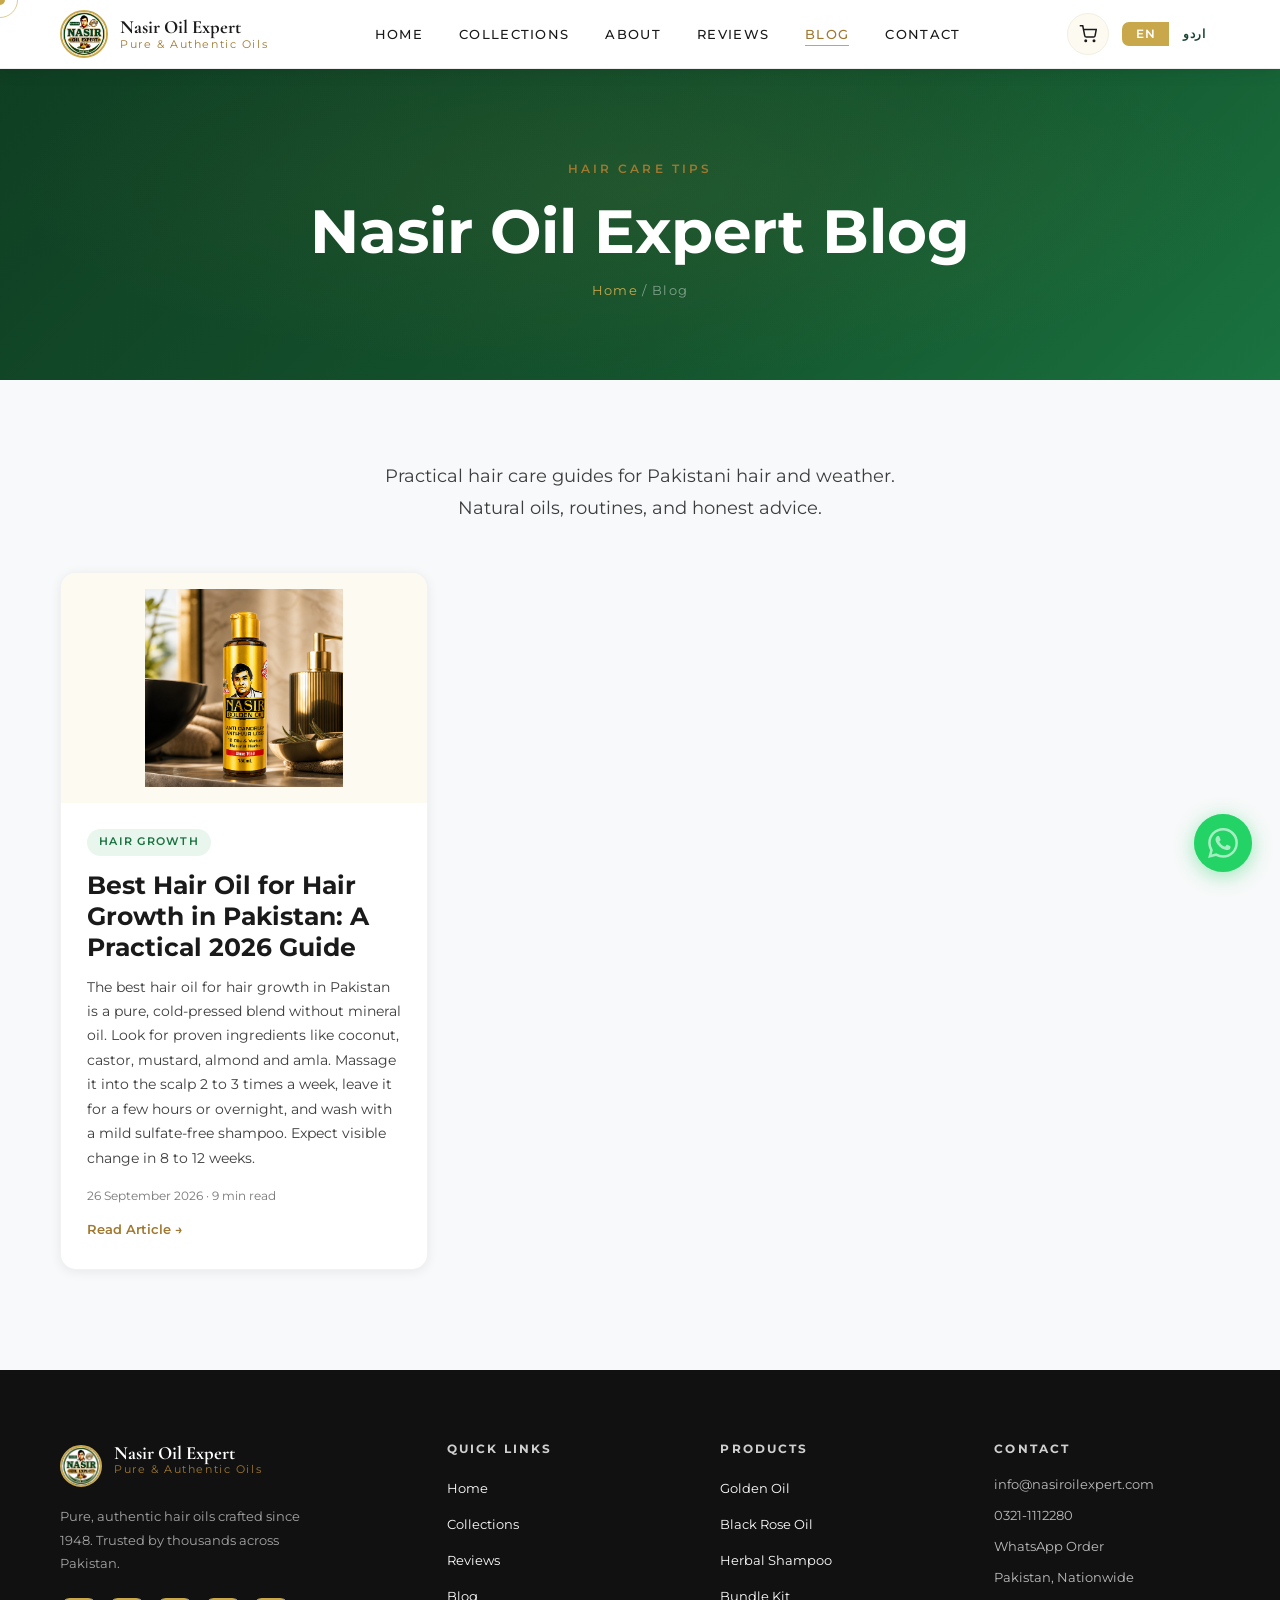
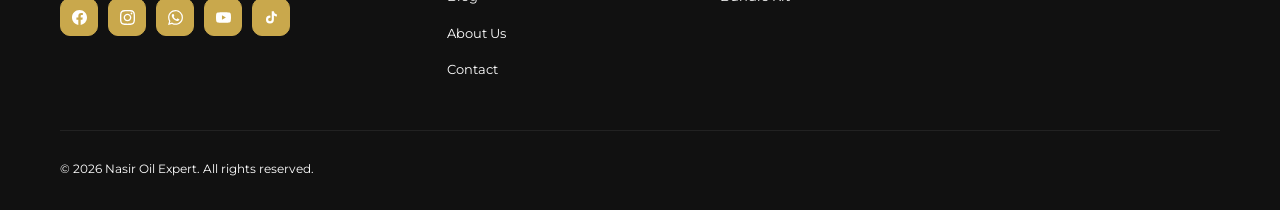
==== blog/index.html @ 0e404530 "Add blog section with first post: best hair oil for hair growth in Pakistan Blog listing at /blog/, " ====
<!DOCTYPE html>
<html lang="en">
<head>
<!-- Google tag (gtag.js) -->
<script async src="https://www.googletagmanager.com/gtag/js?id=G-N2RWM9N4GE"></script>
<script>
  window.dataLayer = window.dataLayer || [];
  function gtag(){dataLayer.push(arguments);}
  gtag('js', new Date());
  gtag('config', 'G-N2RWM9N4GE');
</script>
<!-- Meta Pixel Code -->
<script>
!function(f,b,e,v,n,t,s)
{if(f.fbq)return;n=f.fbq=function(){n.callMethod?
n.callMethod.apply(n,arguments):n.queue.push(arguments)};
if(!f._fbq)f._fbq=n;n.push=n;n.loaded=!0;n.version='2.0';
n.queue=[];t=b.createElement(e);t.async=!0;
t.src=v;s=b.getElementsByTagName(e)[0];
s.parentNode.insertBefore(t,s)}(window, document,'script',
'https://connect.facebook.net/en_US/fbevents.js');
fbq('init', '1622312982781463');
fbq('track', 'PageView');
</script>
<noscript><img height="1" width="1" style="display:none"
src="https://www.facebook.com/tr?id=1622312982781463&ev=PageView&noscript=1"
/></noscript>
<!-- End Meta Pixel Code -->
<!-- Google tag (gtag.js) -->
<script async src="https://www.googletagmanager.com/gtag/js?id=G-N2RWM9N4GE"></script>
<script>
  window.dataLayer = window.dataLayer || [];
  function gtag(){dataLayer.push(arguments);}
  gtag('js', new Date());
  gtag('config', 'G-N2RWM9N4GE');
</script>
  <meta charset="UTF-8" />
  <meta name="viewport" content="width=device-width, initial-scale=1.0" />
  <title>Hair Care Blog | Nasir Oil Expert</title>
  <meta name="description" content="Hair care tips, natural oil guides and hair growth advice for Pakistani men and women from Nasir Oil Expert. Honest, practical and easy to follow." />
  <link rel="canonical" href="https://nasiroilexpert.com/blog/" />
  <meta property="og:type" content="website" />
  <meta property="og:url" content="https://nasiroilexpert.com/blog/" />
  <meta property="og:title" content="Hair Care Blog | Nasir Oil Expert" />
  <meta property="og:description" content="Hair care tips, natural oil guides and hair growth advice for Pakistani men and women from Nasir Oil Expert. Honest, practical and easy to follow." />
  <meta property="og:image" content="https://nasiroilexpert.com/images/golden/golden-oil-hero.png" />
  <meta property="og:site_name" content="Nasir Oil Expert" />
  <meta name="twitter:card" content="summary_large_image" />
  <meta name="twitter:title" content="Hair Care Blog | Nasir Oil Expert" />
  <meta name="twitter:description" content="Hair care tips, natural oil guides and hair growth advice for Pakistani men and women from Nasir Oil Expert. Honest, practical and easy to follow." />
  <meta name="twitter:image" content="https://nasiroilexpert.com/images/golden/golden-oil-hero.png" />
  <script type="application/ld+json">
  {"@context": "https://schema.org", "@type": "Blog", "name": "Nasir Oil Expert Blog", "url": "https://nasiroilexpert.com/blog/", "description": "Hair care tips, natural oil guides and hair growth advice for Pakistani men and women from Nasir Oil Expert. Honest, practical and easy to follow.", "blogPost": [{"@type": "BlogPosting", "headline": "Best Hair Oil for Hair Growth in Pakistan: A Practical 2026 Guide", "url": "https://nasiroilexpert.com/blog/best-hair-oil-for-hair-growth-in-pakistan", "datePublished": "2026-09-26"}]}
  </script>
  <link rel="preconnect" href="https://fonts.googleapis.com" />
  <link rel="preconnect" href="https://fonts.gstatic.com" crossorigin />
  <link href="https://fonts.googleapis.com/css2?family=Cormorant+Garamond:ital,wght@0,400;0,600;0,700;1,400&family=Montserrat:wght@300;400;500;600;700&family=Noto+Nastaliq+Urdu:wght@400;700&display=swap" rel="stylesheet" />
  <link rel="stylesheet" href="/styles3.css?v=4" />
  <link rel="stylesheet" href="/blog.css?v=1" />
</head>
<body>

<!-- CURSOR -->
<div class="cursor"></div>
<div class="cursor-follower"></div>

<!-- NAVBAR -->
<nav class="navbar scrolled" id="navbar">
  <a href="/" class="nav-logo">
    <img src="/images/logo.png" alt="Nasir Oil Expert" class="nav-logo-img">
    <div class="nav-logo-text">Nasir Oil Expert<span data-i18n="ft.tagline">Pure &amp; Authentic Oils</span></div>
  </a>
  <ul class="nav-links">
    <li><a href="/" data-i18n="nav.home">Home</a></li>
    <li class="nav-has-dropdown"><a href="/products" data-i18n="nav.collections">Collections &#9660;</a><ul class="nav-dropdown"><li><a href="/bundle-kit" data-i18n="nav.bundleKit">Bundle Kit</a></li><li><a href="/golden-oil" data-i18n="nav.goldenOil">Golden Oil</a></li><li><a href="/black-rose-oil" data-i18n="nav.blackRoseOil">Black Rose Oil</a></li><li><a href="/herbal-shampoo" data-i18n="nav.herbalShampoo">Herbal Shampoo</a></li></ul></li>
    <li><a href="/about" data-i18n="nav.about">About</a></li>
    <li><a href="/reviews" data-i18n="nav.reviews">Reviews</a></li>
    <li><a href="/blog/" class="active" data-i18n="nav.blog">Blog</a></li>
    <li><a href="/contact" data-i18n="nav.contact">Contact</a></li>
  </ul>
  <div class="nav-right">
    <a href="/cart" class="cart-icon-btn" title="Cart">
      <svg width="18" height="18" fill="none" stroke="currentColor" stroke-width="2" viewBox="0 0 24 24"><circle cx="9" cy="21" r="1"/><circle cx="20" cy="21" r="1"/><path d="M1 1h4l2.68 13.39a2 2 0 0 0 2 1.61h9.72a2 2 0 0 0 2-1.61L23 6H6"/></svg>
      <span class="cart-count">0</span>
    </a>
    <button class="lang-toggle" onclick="noeToggleLang()" data-active="en" title="Switch Language"><span>EN</span><span>&#1575;&#1585;&#1583;&#1608;</span></button>
  </div>
  <div class="nav-hamburger"><span></span><span></span><span></span></div>
</nav>

<!-- MOBILE NAV -->
<div class="mobile-nav">
  <button class="mobile-nav-close">&#10005;</button>
  <a href="/" data-i18n="nav.home">Home</a>
  <a href="/products" data-i18n="nav.collections">Collections</a>
  <a href="/bundle-kit" class="mn-sub-link" data-i18n="nav.bundleKit">&#9656; Bundle Kit</a>
  <a href="/golden-oil" class="mn-sub-link" data-i18n="nav.goldenOil">&#9656; Golden Oil</a>
  <a href="/black-rose-oil" class="mn-sub-link" data-i18n="nav.blackRoseOil">&#9656; Black Rose Oil</a>
  <a href="/herbal-shampoo" class="mn-sub-link" data-i18n="nav.herbalShampoo">&#9656; Herbal Shampoo</a>
  <a href="/about" data-i18n="nav.about">About</a>
  <a href="/contact" data-i18n="nav.contact">Contact</a>
  <a href="/reviews" data-i18n="nav.reviews">Reviews</a>
  <a href="/blog/" data-i18n="nav.blog">Blog</a>
  <button class="lang-toggle" onclick="noeToggleLang()" data-active="en" style="margin:16px auto 0;display:flex;"><span>EN</span><span>&#1575;&#1585;&#1583;&#1608;</span></button>
</div>

<!-- PAGE HERO -->
<section class="page-hero" style="padding-top:80px;">
  <div class="hero-particles"></div>
  <div class="page-hero-content">
    <div class="section-label" style="justify-content:center;margin-bottom:16px;">Hair Care Tips</div>
    <h1>Nasir Oil Expert Blog</h1>
    <div class="breadcrumb"><a href="/">Home</a> / <span>Blog</span></div>
  </div>
</section>

<!-- BLOG LIST -->
<section class="blog-list-section">
  <p class="section-subtitle blog-list-intro">Practical hair care guides for Pakistani hair and weather. Natural oils, routines, and honest advice.</p>
  <div class="blog-grid">
    <a class="blog-card" href="/blog/best-hair-oil-for-hair-growth-in-pakistan">
      <div class="blog-card-img"><img src="/images/golden/golden-oil-hero.png" alt="Best Hair Oil for Hair Growth in Pakistan: A Practical 2026 Guide" loading="lazy" /></div>
      <div class="blog-card-body">
        <span class="blog-card-tag">Hair Growth</span>
        <h2>Best Hair Oil for Hair Growth in Pakistan: A Practical 2026 Guide</h2>
        <p>The best hair oil for hair growth in Pakistan is a pure, cold-pressed blend without mineral oil. Look for proven ingredients like coconut, castor, mustard, almond and amla. Massage it into the scalp 2 to 3 times a week, leave it for a few hours or overnight, and wash with a mild sulfate-free shampoo. Expect visible change in 8 to 12 weeks.</p>
        <div class="blog-card-meta"><time datetime="2026-09-26">26 September 2026</time> &middot; 9 min read</div>
        <span class="blog-card-link">Read Article &#8594;</span>
      </div>
    </a>
  </div>
</section>

<!-- FOOTER -->
<footer>
  <div class="footer-inner">
    <div class="footer-top">
      <div class="footer-brand">
        <div class="nav-logo" style="margin-bottom:14px;">
          <img src="/images/logo.png" alt="Nasir Oil Expert" style="border-radius:50%;width:42px;height:42px;object-fit:cover;border:2px solid var(--gold);">
          <span class="nav-logo-text">Nasir Oil Expert<span data-i18n="ft.tagline">Pure &amp; Authentic Oils</span></span>
        </div>
        <p data-i18n="ft.brand.desc">Your destination for natural, effective products that nurture stronger, healthier hair.</p>
        <div class="footer-socials">
          <a href="https://www.facebook.com/nasiroilexpert" target="_blank" class="social-btn fb" title="Facebook">
            <svg width="15" height="15" fill="currentColor" viewBox="0 0 24 24"><path d="M24 12.073c0-6.627-5.373-12-12-12s-12 5.373-12 12c0 5.99 4.388 10.954 10.125 11.854v-8.385H7.078v-3.47h3.047V9.43c0-3.007 1.792-4.669 4.533-4.669 1.312 0 2.686.235 2.686.235v2.953H15.83c-1.491 0-1.956.925-1.956 1.874v2.25h3.328l-.532 3.47h-2.796v8.385C19.612 23.027 24 18.062 24 12.073z"/></svg>
          </a>
          <a href="https://www.instagram.com/nasiroilexpert" target="_blank" class="social-btn ig" title="Instagram">
            <svg width="15" height="15" fill="currentColor" viewBox="0 0 24 24"><path d="M12 2.163c3.204 0 3.584.012 4.85.07 3.252.148 4.771 1.691 4.919 4.919.058 1.265.069 1.645.069 4.849 0 3.205-.012 3.584-.069 4.849-.149 3.225-1.664 4.771-4.919 4.919-1.266.058-1.644.07-4.85.07-3.204 0-3.584-.012-4.849-.07-3.26-.149-4.771-1.699-4.919-4.92-.058-1.265-.07-1.644-.07-4.849 0-3.204.013-3.583.07-4.849.149-3.227 1.664-4.771 4.919-4.919 1.266-.057 1.645-.069 4.849-.069zm0-2.163c-3.259 0-3.667.014-4.947.072-4.358.2-6.78 2.618-6.98 6.98-.059 1.281-.073 1.689-.073 4.948 0 3.259.014 3.668.072 4.948.2 4.358 2.618 6.78 6.98 6.98 1.281.058 1.689.072 4.948.072 3.259 0 3.668-.014 4.948-.072 4.354-.2 6.782-2.618 6.979-6.98.059-1.28.073-1.689.073-4.948 0-3.259-.014-3.667-.072-4.947-.196-4.354-2.617-6.78-6.979-6.98-1.281-.059-1.69-.073-4.949-.073zm0 5.838c-3.403 0-6.162 2.759-6.162 6.162s2.759 6.163 6.162 6.163 6.162-2.759 6.162-6.163c0-3.403-2.759-6.162-6.162-6.162zm0 10.162c-2.209 0-4-1.79-4-4 0-2.209 1.791-4 4-4s4 1.791 4 4c0 2.21-1.791 4-4 4zm6.406-11.845c-.796 0-1.441.645-1.441 1.44s.645 1.44 1.441 1.44c.795 0 1.439-.645 1.439-1.44s-.644-1.44-1.439-1.44z"/></svg>
          </a>
          <a href="https://wa.me/923211112280" target="_blank" class="social-btn wa" title="WhatsApp">
            <svg width="15" height="15" fill="currentColor" viewBox="0 0 24 24"><path d="M17.472 14.382c-.297-.149-1.758-.867-2.03-.967-.273-.099-.471-.148-.67.15-.197.297-.767.966-.94 1.164-.173.199-.347.223-.644.075-.297-.15-1.255-.463-2.39-1.475-.883-.788-1.48-1.761-1.653-2.059-.173-.297-.018-.458.13-.606.134-.133.298-.347.446-.52.149-.174.198-.298.298-.497.099-.198.05-.371-.025-.52-.075-.149-.669-1.612-.916-2.207-.242-.579-.487-.5-.669-.51-.173-.008-.371-.01-.57-.01-.198 0-.52.074-.792.372-.272.297-1.04 1.016-1.04 2.479 0 1.462 1.065 2.875 1.213 3.074.149.198 2.096 3.2 5.077 4.487.709.306 1.262.489 1.694.625.712.227 1.36.195 1.871.118.571-.085 1.758-.719 2.006-1.413.248-.694.248-1.289.173-1.413-.074-.124-.272-.198-.57-.347m-5.421 7.403h-.004a9.87 9.87 0 01-5.031-1.378l-.361-.214-3.741.982.998-3.648-.235-.374a9.86 9.86 0 01-1.51-5.26c.001-5.45 4.436-9.884 9.888-9.884 2.64 0 5.122 1.03 6.988 2.898a9.825 9.825 0 012.893 6.994c-.003 5.45-4.437 9.884-9.885 9.884m8.413-18.297A11.815 11.815 0 0012.05 0C5.495 0 .16 5.335.157 11.892c0 2.096.547 4.142 1.588 5.945L.057 24l6.305-1.654a11.882 11.882 0 005.683 1.448h.005c6.554 0 11.89-5.335 11.893-11.893a11.821 11.821 0 00-3.48-8.413z"/></svg>
          </a>
          <a href="https://www.youtube.com/@nasiroilexpert" target="_blank" class="social-btn yt" title="YouTube">
            <svg width="15" height="15" fill="currentColor" viewBox="0 0 24 24"><path d="M23.498 6.186a3.016 3.016 0 00-2.122-2.136C19.505 3.545 12 3.545 12 3.545s-7.505 0-9.377.505A3.017 3.017 0 00.502 6.186C0 8.07 0 12 0 12s0 3.93.502 5.814a3.016 3.016 0 002.122 2.136c1.871.505 9.376.505 9.376.505s7.505 0 9.377-.505a3.015 3.015 0 002.122-2.136C24 15.93 24 12 24 12s0-3.93-.502-5.814zM9.545 15.568V8.432L15.818 12l-6.273 3.568z"/></svg>
          </a>
          <a href="https://www.tiktok.com/@nasiroilexpert" target="_blank" class="social-btn tt" title="TikTok">
            <svg width="15" height="15" fill="currentColor" viewBox="0 0 24 24"><path d="M19.59 6.69a4.83 4.83 0 01-3.77-4.25V2h-3.45v13.67a2.89 2.89 0 01-2.88 2.5 2.89 2.89 0 01-2.89-2.89 2.89 2.89 0 012.89-2.89c.28 0 .54.04.79.1V9.01a6.33 6.33 0 00-.79-.05 6.34 6.34 0 00-6.34 6.34 6.34 6.34 0 006.34 6.34 6.34 6.34 0 006.33-6.34V8.69a8.18 8.18 0 004.78 1.52V6.77a4.85 4.85 0 01-1.02-.08z"/></svg>
          </a>
        </div>      </div>
      <div class="footer-col"><h4 data-i18n="ft.quickLinks">Quick Links</h4><ul>
          <li><a href="/" data-i18n="ft.home">Home</a></li>
          <li><a href="/products" data-i18n="ft.collections">Collections</a></li>
          <li><a href="/reviews" data-i18n="ft.reviews">Reviews</a></li>
          <li><a href="/blog/" data-i18n="ft.blog">Blog</a></li>
          <li><a href="/about" data-i18n="ft.about">About Us</a></li>
          <li><a href="/contact" data-i18n="ft.contactLink">Contact</a></li>
        </ul></div>
      <div class="footer-col"><h4 data-i18n="ft.products">Products</h4><ul><li><a href="/golden-oil" data-i18n="ft.prod.golden">Golden Oil</a></li><li><a href="/black-rose-oil" data-i18n="ft.prod.rose">Black Rose Oil</a></li><li><a href="/herbal-shampoo" data-i18n="ft.prod.shampoo">Herbal Shampoo</a></li><li><a href="/bundle-kit" data-i18n="ft.prod.bundle">Bundle Kit</a></li></ul></div>
      <div class="footer-col">
        <h4 data-i18n="ft.contact">Contact</h4>
        <a href="mailto:info@nasiroilexpert.com" class="contact-item">info@nasiroilexpert.com</a>
        <a href="tel:+923211112280" class="contact-item">0321-1112280</a>
        <a href="https://wa.me/923211112280" class="contact-item" target="_blank"><span data-i18n="ft.waOrder">WhatsApp Order</span></a>
        <div class="contact-item">Pakistan, Nationwide</div>
      </div>
    </div>
    <div class="footer-bottom">
      <p data-i18n="ft.rights">&copy; 2026 Nasir Oil Expert. All rights reserved.</p>
    </div>
  </div>
</footer>

<a href="https://wa.me/923211112280" class="wa-float" target="_blank" title="Order on WhatsApp">
  <span class="wa-float-pulse"></span>
  <svg viewBox="0 0 24 24" xmlns="http://www.w3.org/2000/svg"><path d="M17.472 14.382c-.297-.149-1.758-.867-2.03-.967-.273-.099-.471-.148-.67.15-.197.297-.767.966-.94 1.164-.173.199-.347.223-.644.075-.297-.15-1.255-.463-2.39-1.475-.883-.788-1.48-1.761-1.653-2.059-.173-.297-.018-.458.13-.606.134-.133.298-.347.446-.52.149-.174.198-.298.298-.497.099-.198.05-.371-.025-.52-.075-.149-.669-1.612-.916-2.207-.242-.579-.487-.5-.669-.51-.173-.008-.371-.01-.57-.01-.198 0-.52.074-.792.372-.272.297-1.04 1.016-1.04 2.479 0 1.462 1.065 2.875 1.213 3.074.149.198 2.096 3.2 5.077 4.487.709.306 1.262.489 1.694.625.712.227 1.36.195 1.871.118.571-.085 1.758-.719 2.006-1.413.248-.694.248-1.289.173-1.413-.074-.124-.272-.198-.57-.347m-5.421 7.403h-.004a9.87 9.87 0 01-5.031-1.378l-.361-.214-3.741.982.998-3.648-.235-.374a9.86 9.86 0 01-1.51-5.26c.001-5.45 4.436-9.884 9.888-9.884 2.64 0 5.122 1.03 6.988 2.898a9.825 9.825 0 012.893 6.994c-.003 5.45-4.437 9.884-9.885 9.884m8.413-18.297A11.815 11.815 0 0012.05 0C5.495 0 .16 5.335.157 11.892c0 2.096.547 4.142 1.588 5.945L.057 24l6.305-1.654a11.882 11.882 0 005.683 1.448h.005c6.554 0 11.89-5.335 11.893-11.893a11.821 11.821 0 00-3.48-8.413z"/></svg>
</a>
<script src="/script.js?v=2"></script>
<script src="/lang.js?v=20260922"></script>
<script src="/order-modal.js?v=20260924"></script>
<script src="/script.js?v=2"></script>
<script src="/lang.js?v=20260926"></script>
<script src="/order-modal.js?v=20260924"></script>
</body>
</html>
---- styles3.css ----
﻿/* ===== ROOT VARIABLES ===== */
:root {
  --green-deep: #14532D;
  --green-mid: #1A7340;
  --green-light: #22A855;
  --gold: #C9A84C;
  --gold-light: #E2C07A;
  --gold-dark: #A07830;
  --cream: #FDFAF2;
  --cream-dark: #F4EFE0;
  --bg-light: #F8F9FA;
  --text-dark: #1A1A1A;
  --text-mid: #1A1A1A;
  --text-light: #3D3D3D;
  --white: #FFFFFF;
  --shadow-sm: 0 2px 12px rgba(0,0,0,0.07);
  --shadow-md: 0 8px 32px rgba(0,0,0,0.10);
  --shadow-lg: 0 20px 60px rgba(0,0,0,0.15);
  --radius: 16px;
  --radius-sm: 8px;
  --transition: 0.4s cubic-bezier(0.25, 0.8, 0.25, 1);
}

/* ===== RESET & BASE ===== */
*, *::before, *::after { box-sizing: border-box; margin: 0; padding: 0; }
html { scroll-behavior: smooth; font-size: 17px; }
body {
  font-family: 'Montserrat', sans-serif;
  background: var(--white);
  color: var(--text-dark);
  overflow-x: hidden;
  line-height: 1.6;
}
img { max-width: 100%; display: block; }
a { text-decoration: none; color: inherit; }
ul { list-style: none; }
button { cursor: pointer; border: none; background: none; font-family: inherit; }

/* ===== TYPOGRAPHY ===== */
h1, h2, h3, h4 { font-family: 'Montserrat', sans-serif; font-weight: 700; line-height: 1.2; }
.section-label {
  font-family: 'Montserrat', sans-serif;
  font-size: 0.72rem;
  font-weight: 600;
  letter-spacing: 0.25em;
  text-transform: uppercase;
  color: var(--gold-dark);
  display: flex;
  align-items: center;
  gap: 12px;
  margin-bottom: 12px;
}
.section-label::before, .section-label::after {
  display: none;
}
.section-title {
  font-size: clamp(2rem, 4vw, 3.2rem);
  color: var(--text-dark);
  margin-bottom: 16px;
}
.section-subtitle {
  font-family: 'Montserrat', sans-serif;
  font-size: 1.05rem;
  color: var(--text-light);
  max-width: 560px;
  margin: 0 auto;
  line-height: 1.8;
}

/* ===== LANGUAGE TOGGLE ===== */
.lang-toggle {
  display: inline-flex;
  align-items: center;
  background: rgba(255,255,255,0.95);
  border: 1.5px solid rgba(255,255,255,0.4);
  border-radius: 8px;
  overflow: hidden;
  font-family: 'Montserrat', sans-serif;
  font-size: 0.7rem;
  font-weight: 600;
  letter-spacing: 0.04em;
  cursor: pointer;
  transition: border-color 0.25s;
  flex-shrink: 0;
}
.lang-toggle:hover { border-color: var(--gold); }
.lang-toggle span {
  padding: 6px 14px;
  color: #1B4332;
  transition: background 0.2s, color 0.2s;
  line-height: 1;
}
.lang-toggle[data-active="en"] span:first-child,
.lang-toggle[data-active="ur"] span:last-child {
  background: var(--gold);
  color: #fff;
}
.lang-toggle[data-active="en"] span:last-child,
.lang-toggle[data-active="ur"] span:first-child {
  color: #1B4332;
  background: transparent;
}

/* ===== RTL (Urdu) ===== */
.lang-ur { direction: rtl; }
/* Keep navbar layout LTR so logo stays left, links center, cart right */
.lang-ur .navbar { direction: ltr; }
.lang-ur .nav-links a { font-family: 'Noto Nastaliq Urdu', sans-serif; font-size: 0.82rem; }
.lang-ur .mobile-nav { direction: rtl; }
.lang-ur .footer-inner, .lang-ur .footer-top { direction: rtl; text-align: right; }
.lang-ur .section-label, .lang-ur .section-title, .lang-ur .section-subtitle { text-align: center; }
.lang-ur body, .lang-ur p, .lang-ur li, .lang-ur span, .lang-ur h1, .lang-ur h2, .lang-ur h3, .lang-ur h4 {
  font-family: 'Noto Nastaliq Urdu', 'Montserrat', sans-serif;
  line-height: 2;
}
.lang-ur .product-info, .lang-ur .product-name, .lang-ur .product-desc { text-align: right; }

/* ===== CURSOR ===== */
.cursor {
  width: 10px; height: 10px;
  background: var(--gold);
  border-radius: 50%;
  position: fixed;
  pointer-events: none;
  z-index: 9998;
  transform: translate(-50%, -50%);
  transition: transform 0.1s ease;
}
.cursor-follower {
  width: 36px; height: 36px;
  border: 1.5px solid var(--gold);
  border-radius: 50%;
  position: fixed;
  pointer-events: none;
  z-index: 9997;
  transform: translate(-50%, -50%);
  transition: transform 0.35s ease, width 0.3s ease, height 0.3s ease;
  opacity: 0.6;
}
.cursor.hovered { transform: translate(-50%, -50%) scale(1.8); background: var(--green-deep); }
.cursor-follower.hovered { width: 54px; height: 54px; opacity: 0.3; }
@media (pointer: coarse) { .cursor, .cursor-follower { display: none; } }

/* ===== NAVBAR ===== */
.navbar {
  position: fixed;
  top: 0; left: 0; right: 0;
  z-index: 1000;
  padding: 14px 60px;
  display: flex;
  align-items: center;
  justify-content: space-between;
  background: #ffffff;
  box-shadow: 0 2px 16px rgba(0,0,0,0.10);
  border-bottom: 1px solid rgba(0,0,0,0.07);
}
.navbar.scrolled {
  background: #ffffff;
  padding: 10px 60px;
  box-shadow: 0 2px 16px rgba(0,0,0,0.10);
  border-bottom: 1px solid rgba(0,0,0,0.07);
}
.nav-logo {
  display: flex;
  align-items: center;
  gap: 12px;
}
.nav-logo-img {
  width: 48px; height: 48px;
  border-radius: 50%;
  object-fit: cover;
  border: 2px solid var(--gold);
}
.nav-logo-placeholder {
  width: 48px; height: 48px;
  border-radius: 50%;
  background: linear-gradient(135deg, var(--green-deep), var(--green-light));
  border: 2px solid var(--gold);
  display: flex;
  align-items: center;
  justify-content: center;
  font-size: 1rem;
  font-weight: 700;
  color: var(--gold);
}
.nav-logo-text {
  font-family: 'Cormorant Garamond', serif;
  font-weight: 700;
  font-size: 1.1rem;
  color: var(--text-dark);
  line-height: 1.2;
  white-space: nowrap;
}
.nav-logo-text span { display: block; font-size: 0.62rem; font-weight: 400; letter-spacing: 0.15em; color: var(--gold-dark); font-family: 'Montserrat', sans-serif; }
.navbar.scrolled .nav-logo-text { color: var(--text-dark); }
.navbar.scrolled .nav-logo-text span { color: var(--gold-dark); }
.nav-links {
  display: flex;
  gap: 36px;
  align-items: center;
}
.nav-links a {
  font-family: 'Montserrat', sans-serif;
  font-size: 0.77rem;
  font-weight: 500;
  letter-spacing: 0.1em;
  text-transform: uppercase;
  color: var(--text-mid);
  position: relative;
  transition: color 0.3s ease;
}
.navbar.scrolled .nav-links a { color: var(--text-mid); }
.nav-links a::after {
  content: '';
  position: absolute;
  bottom: -4px; left: 0;
  width: 0; height: 1.5px;
  background: var(--gold);
  transition: width 0.3s ease;
}
.nav-links a:hover::after, .nav-links a.active::after { width: 100%; }
.nav-links a:hover, .nav-links a.active { color: var(--gold-dark); }
.navbar.scrolled .nav-links a:hover, .navbar.scrolled .nav-links a.active { color: var(--gold-dark); }

/* Collections Dropdown */
.nav-has-dropdown { position: relative; }
.nav-has-dropdown::after {
  content: ''; position: absolute;
  left: 0; right: 0; top: 100%;
  height: 14px;
}
.nav-dropdown {
  position: absolute; top: calc(100% + 14px); left: 50%;
  transform: translateX(-50%) translateY(-8px);
  min-width: 210px; background: var(--white);
  border-radius: 14px; box-shadow: 0 16px 48px rgba(0,0,0,0.13), 0 2px 8px rgba(0,0,0,0.06);
  padding: 6px 0; z-index: 1001;
  border: 1px solid rgba(0,0,0,0.07);
  opacity: 0; pointer-events: none;
  transition: opacity 0.22s ease, transform 0.22s ease;
}
.nav-has-dropdown:hover .nav-dropdown {
  opacity: 1; pointer-events: all;
  transform: translateX(-50%) translateY(0);
}
.nav-dropdown li { list-style: none; }
.nav-dropdown li:not(:last-child) a { border-bottom: 1px solid rgba(0,0,0,0.04); }
.nav-dropdown li a {
  display: flex; align-items: center; gap: 9px;
  padding: 11px 18px;
  font-family: 'Montserrat', sans-serif; font-size: 0.71rem; font-weight: 600;
  color: var(--text-mid); text-decoration: none; position: static;
  transition: background 0.18s ease, color 0.18s ease; letter-spacing: 0.04em;
}
.nav-dropdown li a::before { content: ''; width: 5px; height: 5px; border-radius: 50%; background: var(--gold); flex-shrink: 0; opacity: 0; transition: opacity 0.18s ease; }
.nav-dropdown li a::after { display: none !important; }
.nav-dropdown li a:hover { background: var(--cream); color: var(--gold-dark); }
.nav-dropdown li a:hover::before { opacity: 1; }
.nav-has-dropdown > a { cursor: pointer; }

/* Cart Icon */
.nav-right {
  display: flex;
  align-items: center;
  gap: 12px;
}
.cart-icon-btn {
  position: relative;
  width: 42px; height: 42px;
  border-radius: 50%;
  background: var(--cream);
  border: 1.5px solid var(--cream-dark);
  display: flex;
  align-items: center;
  justify-content: center;
  cursor: pointer;
  transition: all 0.3s ease;
  color: var(--text-dark);
  text-decoration: none;
}
.navbar.scrolled .cart-icon-btn {
  background: var(--cream);
  border-color: var(--cream-dark);
  color: var(--text-dark);
}
.cart-icon-btn:hover { background: var(--gold); border-color: var(--gold); color: var(--white); }
.cart-count {
  position: absolute;
  top: -5px; right: -5px;
  width: 18px; height: 18px;
  background: #e53935;
  color: var(--white);
  border-radius: 50%;
  font-size: 0.6rem;
  font-family: 'Montserrat', sans-serif;
  font-weight: 700;
  display: none;
  align-items: center;
  justify-content: center;
  border: 2px solid var(--white);
}
.cart-count.show { display: flex; }

.nav-cta {
  font-family: 'Montserrat', sans-serif;
  font-size: 0.74rem;
  font-weight: 600;
  letter-spacing: 0.1em;
  text-transform: uppercase;
  padding: 10px 26px;
  background: var(--gold);
  color: var(--white);
  border-radius: 40px;
  transition: all 0.3s ease;
}
.nav-cta:hover { background: var(--gold-dark); transform: translateY(-2px); box-shadow: 0 8px 24px rgba(201,168,76,0.35); }
.nav-hamburger {
  display: none;
  flex-direction: column;
  gap: 5px;
  cursor: pointer;
}
.nav-hamburger span {
  width: 26px; height: 2px;
  background: var(--text-dark);
  border-radius: 2px;
  transition: all 0.3s ease;
}
.navbar.scrolled .nav-hamburger span { background: var(--text-dark); }

/* ===== MOBILE NAV ===== */
.mobile-nav {
  display: none;
  position: fixed;
  inset: 0;
  background: var(--green-deep);
  z-index: 9998;
  flex-direction: column;
  align-items: flex-start;
  justify-content: flex-start;
  gap: 0;
  opacity: 0;
  pointer-events: none;
  transition: opacity 0.35s ease;
  overflow-y: auto;
  padding: 80px 32px 40px;
}
.mobile-nav.open { opacity: 1; pointer-events: all; display: flex; }
.mobile-nav a {
  font-size: 1.05rem;
  font-weight: 600;
  color: var(--white);
  letter-spacing: 0.04em;
  padding: 12px 0;
  width: 100%;
  border-bottom: 1px solid rgba(255,255,255,0.08);
  transition: color 0.25s ease;
  text-decoration: none;
}
.mobile-nav a:last-child { border-bottom: none; }
.mobile-nav a:hover { color: var(--gold); }
.mobile-nav a.mn-sub-link {
  font-size: 0.85rem;
  font-weight: 500;
  color: rgba(255,255,255,0.65);
  padding: 9px 0 9px 20px;
  border-bottom: 1px solid rgba(255,255,255,0.05);
}
.mobile-nav a.mn-sub-link:hover { color: var(--gold-light); }
.mobile-nav-close {
  position: fixed;
  top: 16px; right: 20px;
  width: 42px; height: 42px;
  font-size: 1.2rem;
  color: var(--white);
  cursor: pointer;
  background: rgba(255,255,255,0.12);
  border: 1px solid rgba(255,255,255,0.2);
  border-radius: 50%;
  display: flex; align-items: center; justify-content: center;
  z-index: 9999;
  transition: background 0.2s;
  -webkit-tap-highlight-color: transparent;
}
.mobile-nav-close:hover { background: rgba(255,255,255,0.22); }

/* ===== CART TOAST ===== */
.cart-toast {
  position: fixed;
  bottom: 28px;
  right: 28px;
  background: var(--green-deep);
  color: var(--white);
  padding: 14px 22px;
  border-radius: 12px;
  font-family: 'Montserrat', sans-serif;
  font-size: 0.8rem;
  box-shadow: 0 8px 32px rgba(0,0,0,0.2);
  z-index: 9999;
  transform: translateY(20px);
  opacity: 0;
  pointer-events: none;
  transition: all 0.35s ease;
  display: flex;
  align-items: center;
  gap: 10px;
  max-width: 300px;
}
.cart-toast.show { transform: translateY(0); opacity: 1; }
.cart-toast .toast-icon { font-size: 1.1rem; }

/* ===== HERO ===== */
.hero {
  min-height: 100vh;
  position: relative;
  overflow: hidden;
  display: flex;
  align-items: center;
  background: var(--green-deep);
}
.hero-bg {
  position: absolute;
  inset: 0;
  background:
    radial-gradient(ellipse 60% 80% at 70% 50%, rgba(201,168,76,0.1) 0%, transparent 70%),
    radial-gradient(ellipse 40% 60% at 20% 80%, rgba(64,145,108,0.18) 0%, transparent 60%),
    linear-gradient(135deg, #0f3d22 0%, #1C6038 45%, #2D8A5F 100%);
}
.hero-particles { position: absolute; inset: 0; overflow: hidden; }
.particle {
  position: absolute;
  border-radius: 50%;
  background: var(--gold);
  opacity: 0.12;
  animation: float-particle linear infinite;
}
.hero-content {
  position: relative;
  z-index: 2;
  max-width: 1200px;
  margin: 0 auto;
  padding: 120px 60px 80px;
  display: grid;
  grid-template-columns: 1fr 1fr;
  gap: 60px;
  align-items: center;
  width: 100%;
}
.hero-badge {
  display: inline-flex;
  align-items: center;
  gap: 8px;
  padding: 7px 18px;
  background: rgba(201,168,76,0.12);
  border: 1px solid rgba(201,168,76,0.35);
  border-radius: 40px;
  font-family: 'Montserrat', sans-serif;
  font-size: 0.68rem;
  font-weight: 600;
  letter-spacing: 0.18em;
  text-transform: uppercase;
  color: var(--gold-light);
  margin-bottom: 28px;
}
.hero-badge::before { content: '✦'; font-size: 0.6rem; }
.hero-heading {
  font-size: clamp(2.8rem, 5.5vw, 5rem);
  color: var(--white);
  line-height: 1.05;
  margin-bottom: 24px;
}
.hero-heading .highlight { color: var(--gold); display: block; }
.hero-desc {
  font-family: 'Montserrat', sans-serif;
  font-size: 1.05rem;
  color: rgba(255,255,255,0.65);
  line-height: 1.8;
  margin-bottom: 40px;
  max-width: 460px;
}
.hero-actions { display: flex; gap: 16px; flex-wrap: wrap; }
.btn-primary {
  display: inline-flex;
  align-items: center;
  gap: 10px;
  padding: 15px 34px;
  background: linear-gradient(135deg, var(--gold), var(--gold-dark));
  color: var(--white);
  font-family: 'Montserrat', sans-serif;
  font-size: 0.78rem;
  font-weight: 600;
  letter-spacing: 0.1em;
  text-transform: uppercase;
  border-radius: 50px;
  transition: all 0.4s ease;
  box-shadow: 0 8px 28px rgba(201,168,76,0.3);
}
.btn-primary:hover { transform: translateY(-3px); box-shadow: 0 16px 44px rgba(201,168,76,0.45); background: linear-gradient(135deg, var(--gold-light), var(--gold)); }
.btn-primary .arrow { transition: transform 0.3s ease; }
.btn-primary:hover .arrow { transform: translateX(5px); }
.btn-secondary {
  display: inline-flex;
  align-items: center;
  gap: 10px;
  padding: 15px 34px;
  background: transparent;
  color: var(--white);
  font-family: 'Montserrat', sans-serif;
  font-size: 0.78rem;
  font-weight: 600;
  letter-spacing: 0.1em;
  text-transform: uppercase;
  border-radius: 50px;
  border: 1.5px solid rgba(255,255,255,0.28);
  transition: all 0.4s ease;
}
.btn-secondary:hover { border-color: var(--gold); color: var(--gold); transform: translateY(-3px); }
.hero-stats {
  display: flex;
  gap: 40px;
  margin-top: 50px;
  padding-top: 36px;
  border-top: 1px solid rgba(255,255,255,0.1);
}
.stat-num {
  font-size: 2.2rem;
  font-weight: 700;
  color: var(--gold);
  line-height: 1;
}
.stat-label {
  font-family: 'Montserrat', sans-serif;
  font-size: 0.68rem;
  color: rgba(255,255,255,0.45);
  letter-spacing: 0.1em;
  text-transform: uppercase;
  margin-top: 4px;
}
.hero-visual {
  position: relative;
  display: flex;
  align-items: center;
  justify-content: center;
}
.hero-img-wrap {
  position: relative;
  width: 420px;
  height: 480px;
  display: flex;
  align-items: center;
  justify-content: center;
}
.hero-img-wrap img {
  width: 100%;
  height: 100%;
  object-fit: contain;
  filter: drop-shadow(0 30px 60px rgba(0,0,0,0.4));
}
@keyframes float-particle {
  0% { transform: translateY(100vh) scale(0); opacity: 0; }
  10% { opacity: 0.12; }
  90% { opacity: 0.06; }
  100% { transform: translateY(-100px) scale(1); opacity: 0; }
}
.hero-scroll {
  position: absolute;
  bottom: 36px;
  left: 50%;
  transform: translateX(-50%);
  display: flex;
  flex-direction: column;
  align-items: center;
  gap: 8px;
  color: rgba(255,255,255,0.35);
  font-family: 'Montserrat', sans-serif;
  font-size: 0.62rem;
  letter-spacing: 0.2em;
  text-transform: uppercase;
  animation: bounce 2s ease infinite;
}
.scroll-line { width: 1px; height: 36px; background: linear-gradient(to bottom, rgba(255,255,255,0.35), transparent); }
@keyframes bounce { 0%, 100% { transform: translateX(-50%) translateY(0); } 50% { transform: translateX(-50%) translateY(8px); } }

/* ===== MARQUEE STRIP ===== */
.marquee-strip {
  background: var(--green-deep);
  padding: 13px 0;
  overflow: hidden;
  white-space: nowrap;
}
.marquee-track {
  display: inline-flex;
  gap: 48px;
  animation: marquee 18s linear infinite;
}
.marquee-item {
  font-family: 'Montserrat', sans-serif;
  font-size: 0.7rem;
  font-weight: 600;
  letter-spacing: 0.2em;
  text-transform: uppercase;
  color: var(--gold);
  display: flex;
  align-items: center;
  gap: 16px;
}
.marquee-item::after { content: '✦'; font-size: 0.55rem; color: var(--gold-light); }
@keyframes marquee { from { transform: translateX(0); } to { transform: translateX(-50%); } }

/* ===== SECTIONS ===== */
.section { padding: 100px 60px; max-width: 1200px; margin: 0 auto; }
.section-full { padding: 100px 0; }
.text-center { text-align: center; }

/* ===== ABOUT STRIP ===== */
.about-strip { background: var(--white); padding: 100px 60px; }
.about-inner {
  max-width: 1200px;
  margin: 0 auto;
  display: grid;
  grid-template-columns: 1fr 1fr;
  gap: 80px;
  align-items: center;
}
.about-img-wrap { position: relative; }
.about-img-wrap img {
  width: 100%;
  height: 480px;
  object-fit: contain;
  border-radius: 24px;
}
.about-img-placeholder {
  width: 100%;
  height: 480px;
  background: var(--cream);
  border-radius: 24px;
  display: flex;
  align-items: center;
  justify-content: center;
  flex-direction: column;
  gap: 12px;
  color: var(--text-light);
  font-size: 0.75rem;
  font-family: 'Montserrat', sans-serif;
  text-align: center;
}
.about-badge-float {
  position: absolute;
  bottom: 30px;
  right: -20px;
  background: var(--green-deep);
  color: var(--white);
  padding: 18px 24px;
  border-radius: 14px;
  text-align: center;
  box-shadow: var(--shadow-md);
}
.about-badge-float .num { font-size: 2.2rem; font-weight: 700; color: var(--gold); line-height: 1; }
.about-badge-float .txt { font-family: 'Montserrat', sans-serif; font-size: 0.65rem; letter-spacing: 0.1em; color: rgba(255,255,255,0.65); margin-top: 4px; }
.about-text .section-label { justify-content: flex-start; }
.about-features {
  display: grid;
  grid-template-columns: 1fr 1fr;
  gap: 14px;
  margin-top: 32px;
}
.about-feat-item {
  display: flex;
  align-items: flex-start;
  gap: 12px;
  padding: 14px;
  background: var(--cream);
  border-radius: var(--radius-sm);
  transition: all 0.3s ease;
}
.about-feat-item:hover { background: var(--cream-dark); transform: translateY(-2px); }
.feat-icon {
  width: 36px; height: 36px;
  background: linear-gradient(135deg, var(--cream-dark), var(--cream));
  border: 1px solid var(--cream-dark);
  border-radius: 8px;
  display: flex;
  align-items: center;
  justify-content: center;
  font-size: 1rem;
  flex-shrink: 0;
}
.feat-info h4 { font-size: 0.85rem; font-weight: 700; color: var(--text-dark); margin-bottom: 2px; }
.feat-info p { font-family: 'Montserrat', sans-serif; font-size: 0.85rem; color: var(--text-light); line-height: 1.5; }

/* ===== PRODUCTS SECTION ===== */
.products-section { background: var(--bg-light); padding: 100px 60px; }
.products-grid {
  display: grid;
  grid-template-columns: repeat(3, 1fr);
  gap: 28px;
  margin-top: 60px;
  max-width: 1200px;
  margin-left: auto;
  margin-right: auto;
}
.product-card {
  background: var(--white);
  border-radius: var(--radius);
  overflow: hidden;
  box-shadow: var(--shadow-sm);
  transition: all var(--transition);
  border: 1px solid rgba(0,0,0,0.05);
}
.product-card:hover {
  transform: translateY(-10px);
  box-shadow: var(--shadow-lg);
}
.product-card-img {
  position: relative;
  overflow: hidden;
  height: 260px;
  background: var(--cream);
  display: flex;
  align-items: center;
  justify-content: center;
  padding: 16px;
}
.product-card-img img {
  width: 100%;
  height: 100%;
  object-fit: contain;
  transition: transform 0.6s ease;
}
.product-card:hover .product-card-img img { transform: scale(1.06); }
.product-tag {
  position: absolute;
  top: 12px;
  left: 12px;
  padding: 4px 12px;
  background: var(--gold);
  color: var(--white);
  font-family: 'Montserrat', sans-serif;
  font-size: 0.62rem;
  font-weight: 600;
  letter-spacing: 0.1em;
  text-transform: uppercase;
  border-radius: 20px;
}
.product-overlay {
  position: absolute;
  inset: 0;
  background: rgba(27,67,50,0.72);
  opacity: 0;
  transition: opacity 0.4s ease;
  display: flex;
  align-items: center;
  justify-content: center;
  gap: 10px;
  padding: 20px;
}
.product-card:hover .product-overlay { opacity: 1; }
.product-overlay-btn {
  padding: 9px 22px;
  background: var(--gold);
  color: var(--white);
  font-family: 'Montserrat', sans-serif;
  font-size: 0.7rem;
  font-weight: 600;
  letter-spacing: 0.08em;
  text-transform: uppercase;
  border-radius: 30px;
  transition: all 0.3s ease;
  display: inline-block;
}
.product-overlay-btn:hover { background: var(--gold-dark); }
.product-info { padding: 20px 22px 22px; }
.product-name { font-size: 1.3rem; color: var(--text-dark); margin-bottom: 6px; }
.product-desc {
  font-family: 'Montserrat', sans-serif;
  font-size: 0.92rem;
  color: var(--text-light);
  line-height: 1.7;
  margin-bottom: 14px;
}
.product-footer {
  display: flex;
  align-items: center;
  justify-content: space-between;
  padding-top: 14px;
  border-top: 1px solid var(--cream-dark);
  gap: 10px;
  flex-wrap: wrap;
}
.product-btn-group {
  display: flex;
  align-items: center;
  gap: 8px;
  flex-wrap: wrap;
  justify-content: flex-start;
}
.btn-details {
  padding: 9px 16px;
  border: 1.5px solid var(--green-deep);
  color: var(--green-deep);
  font-family: 'Montserrat', sans-serif;
  font-size: 0.69rem;
  font-weight: 600;
  letter-spacing: 0.06em;
  border-radius: 30px;
  transition: all 0.3s cubic-bezier(0.34,1.56,0.64,1);
  display: inline-flex;
  align-items: center;
  white-space: nowrap;
}
.btn-details:hover {
  background: var(--green-deep);
  color: var(--white);
  transform: translateY(-2px);
  box-shadow: 0 6px 18px rgba(27,67,50,0.25);
}
.product-price { font-family: 'Montserrat', sans-serif; font-size: 1.4rem; font-weight: 700; color: var(--gold-dark); }
.product-price span { font-family: 'Montserrat', sans-serif; font-size: 0.68rem; font-weight: 400; color: var(--text-light); margin-right: 2px; }
.btn-cart {
  padding: 10px 20px;
  background: var(--green-deep);
  color: var(--white);
  font-family: 'Montserrat', sans-serif;
  font-size: 0.72rem;
  font-weight: 600;
  letter-spacing: 0.06em;
  border-radius: 30px;
  transition: all 0.3s cubic-bezier(0.34,1.56,0.64,1);
  display: inline-flex;
  align-items: center;
  gap: 6px;
  cursor: pointer;
  border: 2px solid transparent;
  position: relative;
  overflow: hidden;
}
.btn-cart::before {
  content: '';
  position: absolute;
  inset: 0;
  background: linear-gradient(135deg, rgba(255,255,255,0.08), transparent);
  opacity: 0;
  transition: opacity 0.3s ease;
}
.btn-cart:hover {
  background: var(--green-mid);
  transform: translateY(-3px) scale(1.06);
  box-shadow: 0 8px 24px rgba(27,67,50,0.35);
  border-color: rgba(255,255,255,0.15);
}
.btn-cart:hover::before { opacity: 1; }
.btn-cart:active { transform: translateY(0) scale(0.97); box-shadow: none; }
.btn-cart.added {
  background: #2D6A4F;
  border-color: #52B788;
  box-shadow: 0 0 0 3px rgba(82,183,136,0.25);
  transform: scale(1);
}
.btn-cod {
  padding: 10px 20px;
  background: #1A1A1A;
  color: #fff;
  font-family: 'Montserrat', sans-serif;
  font-size: 0.72rem;
  font-weight: 600;
  letter-spacing: 0.06em;
  border-radius: 30px;
  transition: all 0.3s cubic-bezier(0.34,1.56,0.64,1);
  display: inline-flex;
  align-items: center;
  gap: 6px;
  cursor: pointer;
  border: 2px solid transparent;
  text-decoration: none;
  white-space: nowrap;
  width: 100%;
  box-sizing: border-box;
  justify-content: center;
}
.btn-cod:hover {
  background: #333;
  transform: translateY(-3px) scale(1.05);
  box-shadow: 0 8px 20px rgba(0,0,0,0.3);
}
@keyframes cart-badge-bounce {
  0%   { transform: scale(1); }
  40%  { transform: scale(1.5); }
  70%  { transform: scale(0.85); }
  100% { transform: scale(1); }
}
.cart-count.bounce { animation: cart-badge-bounce 0.45s cubic-bezier(0.34,1.56,0.64,1); }
@keyframes fly-to-cart {
  0%   { opacity:1; transform: scale(1) translate(0,0); }
  80%  { opacity:0.6; }
  100% { opacity:0; transform: scale(0.3) translate(var(--tx), var(--ty)); }
}
.cart-fly-dot {
  position: fixed;
  width: 14px; height: 14px;
  border-radius: 50%;
  background: var(--gold);
  pointer-events: none;
  z-index: 9999;
  animation: fly-to-cart 0.55s cubic-bezier(0.4,0,0.2,1) forwards;
}
.product-btn {
  padding: 9px 18px;
  background: var(--green-deep);
  color: var(--white);
  font-family: 'Montserrat', sans-serif;
  font-size: 0.68rem;
  font-weight: 600;
  letter-spacing: 0.06em;
  border-radius: 30px;
  transition: all 0.3s ease;
  display: inline-block;
}
.product-btn:hover { background: var(--green-mid); transform: scale(1.04); }

/* ===== PROCESS SECTION — LIGHTER ===== */
.process-section {
  background: var(--cream);
  padding: 100px 60px;
  overflow: hidden;
  position: relative;
}
.process-section .section-label { justify-content: center; }
.process-section .section-title { text-align: center; color: var(--text-dark); }
.process-section .section-subtitle { text-align: center; color: var(--text-light); margin: 0 auto; }
.process-grid {
  display: grid;
  grid-template-columns: repeat(4, 1fr);
  gap: 28px;
  margin-top: 60px;
  max-width: 1200px;
  margin-left: auto;
  margin-right: auto;
  position: relative;
}
.process-grid::before {
  content: '';
  position: absolute;
  top: 44px;
  left: 12%;
  right: 12%;
  height: 1px;
  background: linear-gradient(to right, transparent, var(--gold), var(--gold), transparent);
  opacity: 0.3;
}
.process-item { text-align: center; position: relative; }
.process-num {
  width: 88px; height: 88px;
  border-radius: 50%;
  background: var(--white);
  border: 2px solid var(--cream-dark);
  display: flex;
  align-items: center;
  justify-content: center;
  font-size: 1.8rem;
  margin: 0 auto 24px;
  transition: all 0.4s ease;
  position: relative;
  z-index: 1;
  box-shadow: var(--shadow-sm);
}
.process-item:hover .process-num {
  background: var(--gold);
  border-color: var(--gold);
  transform: scale(1.1);
  box-shadow: 0 12px 32px rgba(201,168,76,0.25);
}
.process-item h3 { font-size: 1.1rem; color: var(--text-dark); margin-bottom: 8px; }
.process-item p { font-family: 'Montserrat', sans-serif; font-size: 0.92rem; color: var(--text-light); line-height: 1.7; }

/* ===== INGREDIENTS ===== */
.ingredients-section { background: var(--white); padding: 100px 60px; }
.ingredients-inner {
  max-width: 1200px;
  margin: 0 auto;
  display: grid;
  grid-template-columns: 1fr 1.2fr;
  gap: 80px;
  align-items: center;
}
.ingredients-list { display: flex; flex-direction: column; gap: 14px; margin-top: 32px; }
.ingredient-item {
  display: flex;
  align-items: center;
  gap: 16px;
  padding: 16px 20px;
  border: 1px solid var(--cream-dark);
  border-radius: 12px;
  transition: all 0.3s ease;
  cursor: pointer;
  background: var(--white);
}
.ingredient-item:hover { border-color: var(--gold); background: var(--cream); transform: translateX(6px); }
.ingredient-icon { font-size: 1.5rem; }
.ingredient-info h4 { font-size: 0.92rem; color: var(--text-dark); font-weight: 700; margin-bottom: 2px; }
.ingredient-info p { font-family: 'Montserrat', sans-serif; font-size: 0.85rem; color: var(--text-light); }
.ingredients-visual {
  display: grid;
  grid-template-columns: 1fr 1fr;
  gap: 14px;
}
.ingr-card { border-radius: 16px; overflow: hidden; position: relative; aspect-ratio: 1; }
.ingr-card:first-child { grid-row: span 2; aspect-ratio: auto; }
.ingr-card-img {
  width: 100%; height: 100%;
  background: var(--cream);
  display: flex;
  align-items: center;
  justify-content: center;
  font-size: 3rem;
  transition: transform 0.5s ease;
}
.ingr-card:hover .ingr-card-img { transform: scale(1.05); }
.ingr-card-label {
  position: absolute;
  bottom: 0; left: 0; right: 0;
  padding: 14px;
  background: linear-gradient(to top, rgba(27,67,50,0.85), transparent);
  color: var(--white);
  font-family: 'Montserrat', sans-serif;
  font-size: 0.7rem;
  font-weight: 600;
  letter-spacing: 0.08em;
}

/* ===== TESTIMONIALS ===== */
.testimonials-section { background: var(--white); padding: 100px 60px; }
.testimonials-grid {
  display: grid;
  grid-template-columns: repeat(3, 1fr);
  gap: 24px;
  margin-top: 60px;
  max-width: 1200px;
  margin-left: auto;
  margin-right: auto;
}
.testimonial-card {
  background: var(--bg-light);
  border-radius: var(--radius);
  padding: 30px;
  box-shadow: var(--shadow-sm);
  transition: all 0.4s ease;
  position: relative;
  overflow: hidden;
  border: 1px solid rgba(0,0,0,0.05);
}
.testimonial-card::before {
  content: '"';
  position: absolute;
  top: -10px;
  right: 20px;
  font-size: 7rem;
  color: var(--cream-dark);
  font-family: Georgia, serif;
  line-height: 1;
  pointer-events: none;
}
.testimonial-card:hover { transform: translateY(-6px); box-shadow: var(--shadow-md); }
.testimonial-stars { color: var(--gold); font-size: 0.85rem; margin-bottom: 14px; letter-spacing: 2px; }
.testimonial-text { font-size: 0.97rem; color: var(--text-mid); line-height: 1.8; margin-bottom: 20px; font-style: italic; }
.testimonial-author { display: flex; align-items: center; gap: 12px; }
.author-avatar {
  width: 42px; height: 42px;
  border-radius: 50%;
  background: linear-gradient(135deg, var(--green-light), var(--green-mid));
  display: flex;
  align-items: center;
  justify-content: center;
  font-size: 1rem;
  font-weight: 700;
  color: var(--white);
  font-family: 'Montserrat', sans-serif;
  flex-shrink: 0;
}
.author-info h4 { font-size: 0.88rem; color: var(--text-dark); font-weight: 700; }
.author-info p { font-family: 'Montserrat', sans-serif; font-size: 0.68rem; color: var(--text-light); }

/* ===== CTA SECTION ===== */
.cta-section {
  background: linear-gradient(135deg, #0f3d22 0%, var(--green-deep) 50%, var(--green-mid) 100%);
  padding: 100px 60px;
  text-align: center;
  position: relative;
  overflow: hidden;
}
.cta-section::before {
  content: '';
  position: absolute;
  top: -80px; right: -80px;
  width: 360px; height: 360px;
  background: radial-gradient(circle, rgba(201,168,76,0.1), transparent 70%);
}
.cta-section .section-title { color: var(--white); margin-bottom: 16px; }
.cta-section .section-label { justify-content: center; }
.cta-section > div > p {
  font-family: 'Montserrat', sans-serif;
  font-size: 0.92rem;
  color: rgba(255,255,255,0.55);
  max-width: 480px;
  margin: 0 auto 36px;
  line-height: 1.8;
  position: relative;
  z-index: 1;
}
.cta-form { display: flex; gap: 12px; max-width: 460px; margin: 0 auto; position: relative; z-index: 1; }
.cta-input {
  flex: 1;
  padding: 15px 22px;
  background: rgba(255,255,255,0.08);
  border: 1.5px solid rgba(255,255,255,0.18);
  border-radius: 50px;
  color: var(--white);
  font-family: 'Montserrat', sans-serif;
  font-size: 0.83rem;
  outline: none;
  transition: border-color 0.3s ease;
}
.cta-input::placeholder { color: rgba(255,255,255,0.35); }
.cta-input:focus { border-color: var(--gold); }
.cta-submit {
  padding: 15px 26px;
  background: var(--gold);
  color: var(--white);
  font-family: 'Montserrat', sans-serif;
  font-size: 0.76rem;
  font-weight: 600;
  letter-spacing: 0.1em;
  border-radius: 50px;
  transition: all 0.3s ease;
  white-space: nowrap;
  border: none;
  cursor: pointer;
}
.cta-submit:hover { background: var(--gold-dark); transform: translateY(-2px); }

/* ===== FOOTER ===== */
footer {
  background: #111;
  padding: 72px 60px 32px;
  color: var(--white);
}
.footer-inner { max-width: 1200px; margin: 0 auto; }
.footer-top {
  display: grid;
  grid-template-columns: 1.5fr 1fr 1fr 1fr;
  gap: 48px;
  padding-bottom: 48px;
  border-bottom: 1px solid rgba(255,255,255,0.07);
  margin-bottom: 28px;
}
.footer-brand .nav-logo-text { color: var(--white); margin-bottom: 14px; display: block; }
.footer-brand p {
  font-family: 'Montserrat', sans-serif;
  font-size: 0.78rem;
  line-height: 1.8;
  color: rgba(255,255,255,0.62);
  max-width: 240px;
  margin-bottom: 22px;
}
.footer-socials { display: flex; gap: 10px; }
.social-btn {
  width: 38px; height: 38px;
  border-radius: 10px;
  background: rgba(255,255,255,0.06);
  border: 1px solid rgba(255,255,255,0.1);
  display: flex;
  align-items: center;
  justify-content: center;
  transition: all 0.3s ease;
  color: rgba(255,255,255,0.55);
  text-decoration: none;
}
.social-btn.fb,
.social-btn.ig,
.social-btn.wa,
.social-btn.yt,
.social-btn.tt { background: var(--gold); border-color: var(--gold); color: var(--white); }
.social-btn:hover { background: var(--green-mid); border-color: var(--green-mid); color: var(--white); opacity: 1; transform: translateY(-3px); }

/* ===== WHATSAPP FLOAT BUTTON ===== */
.wa-float {
  position: fixed;
  bottom: 28px;
  right: 28px;
  z-index: 9999;
  width: 58px;
  height: 58px;
  border-radius: 50%;
  background: #25D366;
  display: flex;
  align-items: center;
  justify-content: center;
  box-shadow: 0 4px 20px rgba(37,211,102,0.45);
  text-decoration: none;
  transition: transform 0.3s ease, box-shadow 0.3s ease;
}
.wa-float:hover { transform: scale(1.1); box-shadow: 0 6px 28px rgba(37,211,102,0.6); }
.wa-float svg { width: 30px; height: 30px; fill: #fff; }
.wa-float-pulse {
  position: absolute;
  inset: 0;
  border-radius: 50%;
  background: rgba(37,211,102,0.4);
  animation: wa-pulse 2s ease-out infinite;
}
@keyframes wa-pulse {
  0% { transform: scale(1); opacity: 0.7; }
  100% { transform: scale(1.7); opacity: 0; }
}
.footer-col h4 {
  font-family: 'Montserrat', sans-serif;
  font-size: 0.7rem;
  font-weight: 700;
  letter-spacing: 0.18em;
  text-transform: uppercase;
  color: rgba(255,255,255,0.8);
  margin-bottom: 18px;
}
.footer-col ul { display: flex; flex-direction: column; gap: 9px; }
.footer-col ul a {
  font-family: 'Montserrat', sans-serif;
  font-size: 0.78rem;
  color: var(--white);
  transition: color 0.3s ease;
}
.footer-col ul a:hover { color: var(--gold); }
.footer-col .contact-item {
  display: flex;
  align-items: flex-start;
  gap: 10px;
  font-family: 'Montserrat', sans-serif;
  font-size: 0.78rem;
  color: rgba(255,255,255,0.72);
  margin-bottom: 10px;
  text-decoration: none;
  transition: color 0.3s ease;
}
.footer-col .contact-item:hover { color: var(--gold); }
.contact-item .icon { color: var(--gold); flex-shrink: 0; margin-top: 1px; }
.footer-bottom {
  display: flex;
  align-items: center;
  justify-content: space-between;
}
.footer-bottom p { font-family: 'Montserrat', sans-serif; font-size: 0.7rem; color: var(--white); }

/* ===== PAGE HERO (subpages) ===== */
.page-hero {
  height: 380px;
  background: linear-gradient(135deg, #0f3d22 0%, var(--green-deep) 60%, var(--green-mid) 100%);
  display: flex;
  align-items: center;
  justify-content: center;
  text-align: center;
  position: relative;
  overflow: hidden;
}
.page-hero::before {
  content: '';
  position: absolute;
  inset: 0;
  background: radial-gradient(ellipse at center, rgba(201,168,76,0.08), transparent 70%);
}
.page-hero-content { position: relative; z-index: 1; }
.page-hero h1 { font-size: clamp(2.2rem, 5vw, 3.6rem); color: var(--white); margin-bottom: 12px; }
.breadcrumb { font-family: 'Montserrat', sans-serif; font-size: 0.76rem; color: rgba(255,255,255,0.45); letter-spacing: 0.1em; }
.breadcrumb a { color: var(--gold); }

/* ===== ANIMATIONS ===== */
.reveal { opacity: 0; transform: translateY(36px); transition: opacity 0.7s ease, transform 0.7s ease; }
.reveal.active { opacity: 1; transform: translateY(0); }
.reveal-left { opacity: 0; transform: translateX(-40px); transition: opacity 0.7s ease, transform 0.7s ease; }
.reveal-left.active { opacity: 1; transform: translateX(0); }
.reveal-right { opacity: 0; transform: translateX(40px); transition: opacity 0.7s ease, transform 0.7s ease; }
.reveal-right.active { opacity: 1; transform: translateX(0); }
.reveal-delay-1 { transition-delay: 0.1s; }
.reveal-delay-2 { transition-delay: 0.2s; }
.reveal-delay-3 { transition-delay: 0.3s; }
.reveal-delay-4 { transition-delay: 0.4s; }

/* ===== CART PAGE ===== */
.cart-page { background: var(--bg-light); min-height: 60vh; padding: 60px; }
.cart-layout { max-width: 1100px; margin: 0 auto; display: grid; grid-template-columns: 1fr 360px; gap: 40px; align-items: start; }
.cart-items-wrap { background: var(--white); border-radius: var(--radius); box-shadow: var(--shadow-sm); overflow: hidden; }
.cart-items-header {
  padding: 22px 28px;
  border-bottom: 1px solid var(--cream-dark);
  font-family: 'Montserrat', sans-serif;
  font-size: 0.75rem;
  font-weight: 700;
  letter-spacing: 0.12em;
  text-transform: uppercase;
  color: var(--text-light);
  display: grid;
  grid-template-columns: 1fr 100px 100px 40px;
  gap: 16px;
}
.cart-item {
  padding: 22px 28px;
  border-bottom: 1px solid var(--cream-dark);
  display: grid;
  grid-template-columns: 1fr 100px 100px 40px;
  gap: 16px;
  align-items: center;
}
.cart-item:last-child { border-bottom: none; }
.cart-item-info { display: flex; align-items: center; gap: 16px; }
.cart-item-img {
  width: 72px; height: 72px;
  border-radius: 10px;
  background: var(--cream);
  object-fit: contain;
  padding: 6px;
  flex-shrink: 0;
}
.cart-item-name { font-size: 1rem; color: var(--text-dark); margin-bottom: 4px; }
.cart-item-sub { font-family: 'Montserrat', sans-serif; font-size: 0.7rem; color: var(--text-light); }
.qty-control { display: flex; align-items: center; gap: 8px; }
.qty-btn {
  width: 28px; height: 28px;
  border-radius: 6px;
  border: 1px solid var(--cream-dark);
  background: var(--white);
  display: flex;
  align-items: center;
  justify-content: center;
  cursor: pointer;
  font-size: 1rem;
  font-weight: 600;
  color: var(--text-dark);
  transition: all 0.2s ease;
}
.qty-btn:hover { background: var(--gold); border-color: var(--gold); color: var(--white); }
.qty-num {
  font-family: 'Montserrat', sans-serif;
  font-size: 0.9rem;
  font-weight: 600;
  color: var(--text-dark);
  min-width: 24px;
  text-align: center;
}
.item-price { font-size: 1.1rem; font-weight: 700; color: var(--gold-dark); font-family: 'Montserrat', sans-serif; }
.item-remove { width: 32px; height: 32px; border-radius: 8px; background: #fee; display: flex; align-items: center; justify-content: center; cursor: pointer; border: none; color: #e53935; font-size: 1rem; transition: all 0.2s ease; }
.item-remove:hover { background: #e53935; color: white; }

.cart-empty { padding: 80px 28px; text-align: center; }
.cart-empty-icon { font-size: 4rem; margin-bottom: 16px; opacity: 0.3; }
.cart-empty h3 { font-size: 1.4rem; color: var(--text-dark); margin-bottom: 8px; }
.cart-empty p { font-family: 'Montserrat', sans-serif; font-size: 0.82rem; color: var(--text-light); margin-bottom: 24px; }

/* Order Summary */
.cart-summary { background: var(--white); border-radius: var(--radius); box-shadow: var(--shadow-sm); padding: 28px; position: sticky; top: 100px; }
.cart-summary h3 { font-size: 1.3rem; color: var(--text-dark); margin-bottom: 22px; padding-bottom: 14px; border-bottom: 1px solid var(--cream-dark); }
.summary-row {
  display: flex;
  justify-content: space-between;
  align-items: center;
  font-family: 'Montserrat', sans-serif;
  font-size: 0.82rem;
  color: var(--text-light);
  margin-bottom: 12px;
}
.summary-row.total {
  font-size: 1rem;
  font-weight: 700;
  color: var(--text-dark);
  padding-top: 14px;
  margin-top: 6px;
  border-top: 1px solid var(--cream-dark);
}
.summary-row.total span:last-child { color: var(--gold-dark); font-size: 1.2rem; }
.checkout-btn {
  width: 100%;
  padding: 16px;
  background: var(--green-deep);
  color: var(--white);
  font-family: 'Montserrat', sans-serif;
  font-size: 0.82rem;
  font-weight: 700;
  letter-spacing: 0.1em;
  text-transform: uppercase;
  border-radius: 12px;
  margin-top: 22px;
  border: none;
  cursor: pointer;
  transition: all 0.3s ease;
  display: block;
  text-align: center;
  text-decoration: none;
}
.checkout-btn:hover { background: var(--green-mid); transform: translateY(-2px); box-shadow: 0 8px 24px rgba(27,67,50,0.25); }
.continue-btn {
  display: block;
  text-align: center;
  font-family: 'Montserrat', sans-serif;
  font-size: 0.75rem;
  color: var(--text-light);
  margin-top: 14px;
  transition: color 0.2s ease;
}
.continue-btn:hover { color: var(--gold-dark); }

/* ===== CHECKOUT PAGE ===== */
.checkout-page { background: var(--bg-light); min-height: 60vh; padding: 60px; }
.checkout-layout { max-width: 1100px; margin: 0 auto; display: grid; grid-template-columns: 1fr 360px; gap: 40px; align-items: start; }
.checkout-form-wrap { background: var(--white); border-radius: var(--radius); box-shadow: var(--shadow-sm); padding: 36px; }
.checkout-form-wrap h2 { font-size: 1.6rem; color: var(--text-dark); margin-bottom: 28px; }
.checkout-section-title {
  font-family: 'Montserrat', sans-serif;
  font-size: 0.72rem;
  font-weight: 700;
  letter-spacing: 0.18em;
  text-transform: uppercase;
  color: var(--gold-dark);
  margin: 28px 0 16px;
  padding-bottom: 10px;
  border-bottom: 2px solid var(--cream-dark);
}
.checkout-form-wrap .form-row { display: grid; grid-template-columns: 1fr 1fr; gap: 16px; }
.checkout-form-wrap .form-group { margin-bottom: 16px; }
.checkout-form-wrap .form-group label {
  display: block;
  font-family: 'Montserrat', sans-serif;
  font-size: 0.7rem;
  font-weight: 600;
  letter-spacing: 0.08em;
  text-transform: uppercase;
  color: var(--text-mid);
  margin-bottom: 7px;
}
.checkout-form-wrap .form-control {
  width: 100%;
  padding: 13px 16px;
  border: 1.5px solid var(--cream-dark);
  border-radius: 10px;
  font-family: 'Montserrat', sans-serif;
  font-size: 0.84rem;
  color: var(--text-dark);
  background: var(--cream);
  outline: none;
  transition: all 0.3s ease;
}
.checkout-form-wrap .form-control:focus { border-color: var(--green-light); background: var(--white); box-shadow: 0 0 0 3px rgba(64,145,108,0.1); }

/* Payment Methods */
.payment-methods { display: flex; flex-direction: column; gap: 12px; margin-bottom: 20px; }
.payment-option { display: none; }
.payment-label {
  display: flex;
  align-items: center;
  gap: 14px;
  padding: 16px 20px;
  border: 2px solid var(--cream-dark);
  border-radius: 12px;
  cursor: pointer;
  transition: all 0.3s ease;
  background: var(--white);
}
.payment-label:hover { border-color: var(--gold); background: var(--cream); }
.payment-option:checked + .payment-label { border-color: var(--green-light); background: rgba(64,145,108,0.06); }
.payment-logo {
  width: 52px; height: 36px;
  border-radius: 6px;
  object-fit: contain;
  background: var(--cream);
  padding: 4px;
  flex-shrink: 0;
  display: flex;
  align-items: center;
  justify-content: center;
  font-size: 0.65rem;
  font-family: 'Montserrat', sans-serif;
  font-weight: 700;
}
.payment-info-text { flex: 1; }
.payment-info-text strong { display: block; font-family: 'Montserrat', sans-serif; font-size: 0.85rem; font-weight: 700; color: var(--text-dark); margin-bottom: 2px; }
.payment-info-text span { font-family: 'Montserrat', sans-serif; font-size: 0.7rem; color: var(--text-light); }
.payment-check {
  width: 20px; height: 20px;
  border-radius: 50%;
  border: 2px solid var(--cream-dark);
  flex-shrink: 0;
  transition: all 0.2s ease;
  display: flex; align-items: center; justify-content: center;
}
.payment-option:checked ~ .payment-check { background: var(--green-light); border-color: var(--green-light); }
.payment-option:checked + .payment-label .payment-check { background: var(--green-light); border-color: var(--green-light); }

/* Payment sub-info box */
.payment-detail-box {
  background: var(--cream);
  border: 1px solid var(--cream-dark);
  border-radius: 10px;
  padding: 16px 20px;
  margin-top: 10px;
  display: none;
}
.payment-detail-box.show { display: block; }
.payment-detail-box p { font-family: 'Montserrat', sans-serif; font-size: 0.8rem; color: var(--text-mid); line-height: 1.7; margin-bottom: 8px; }
.payment-detail-box strong { color: var(--text-dark); }
.payment-detail-box input {
  width: 100%;
  padding: 11px 14px;
  border: 1.5px solid var(--cream-dark);
  border-radius: 8px;
  font-family: 'Montserrat', sans-serif;
  font-size: 0.82rem;
  background: var(--white);
  outline: none;
  margin-top: 10px;
  transition: border-color 0.3s ease;
}
.payment-detail-box input:focus { border-color: var(--green-light); }

/* Checkout Summary */
.checkout-summary { background: var(--white); border-radius: var(--radius); box-shadow: var(--shadow-sm); padding: 28px; position: sticky; top: 100px; }
.checkout-summary h3 { font-size: 1.2rem; color: var(--text-dark); margin-bottom: 20px; padding-bottom: 14px; border-bottom: 1px solid var(--cream-dark); }
.co-item {
  display: flex;
  align-items: center;
  gap: 14px;
  margin-bottom: 16px;
}
.co-item-img {
  width: 60px; height: 60px;
  border-radius: 8px;
  background: var(--cream);
  object-fit: contain;
  padding: 6px;
  flex-shrink: 0;
}
.co-item-details { flex: 1; }
.co-item-name { font-size: 0.9rem; color: var(--text-dark); margin-bottom: 2px; }
.co-item-qty { font-family: 'Montserrat', sans-serif; font-size: 0.68rem; color: var(--text-light); }
.co-item-price { font-family: 'Montserrat', sans-serif; font-size: 0.9rem; font-weight: 700; color: var(--gold-dark); flex-shrink: 0; }

.place-order-btn {
  width: 100%;
  padding: 17px;
  background: linear-gradient(135deg, var(--green-deep), var(--green-mid));
  color: var(--white);
  font-family: 'Montserrat', sans-serif;
  font-size: 0.85rem;
  font-weight: 700;
  letter-spacing: 0.1em;
  text-transform: uppercase;
  border-radius: 12px;
  border: none;
  cursor: pointer;
  transition: all 0.3s ease;
  margin-top: 22px;
}
.place-order-btn:hover { opacity: 0.9; transform: translateY(-2px); box-shadow: 0 10px 28px rgba(27,67,50,0.3); }
.secure-note {
  display: flex;
  align-items: center;
  justify-content: center;
  gap: 6px;
  margin-top: 12px;
  font-family: 'Montserrat', sans-serif;
  font-size: 0.68rem;
  color: var(--text-light);
}

/* Order Success */
.order-success {
  text-align: center;
  padding: 60px 40px;
  display: none;
}
.order-success.show { display: block; }
.success-icon { font-size: 4rem; margin-bottom: 16px; }
.order-success h2 { font-size: 2rem; color: var(--text-dark); margin-bottom: 12px; }
.order-success p { font-family: 'Montserrat', sans-serif; font-size: 0.85rem; color: var(--text-light); line-height: 1.7; max-width: 400px; margin: 0 auto 28px; }

/* ===== FORM STYLES (contact page) ===== */
.contact-layout {
  display: grid;
  grid-template-columns: 1fr 1.4fr;
  gap: 64px;
  max-width: 1100px;
  margin: 0 auto;
  padding: 100px 60px;
  align-items: start;
}
.contact-info-cards { display: flex; flex-direction: column; gap: 14px; margin-top: 36px; }
.contact-card {
  display: flex;
  align-items: flex-start;
  gap: 16px;
  padding: 20px;
  background: var(--white);
  border-radius: var(--radius-sm);
  box-shadow: var(--shadow-sm);
  transition: all 0.3s ease;
  text-decoration: none;
  color: inherit;
  border: 1px solid rgba(0,0,0,0.04);
}
.contact-card:hover { transform: translateX(5px); box-shadow: var(--shadow-md); border-color: rgba(201,168,76,0.3); }
.cc-icon {
  width: 44px; height: 44px;
  border-radius: 10px;
  background: linear-gradient(135deg, var(--green-light), var(--green-mid));
  display: flex;
  align-items: center;
  justify-content: center;
  font-size: 1.1rem;
  flex-shrink: 0;
}
.cc-text h4 { font-size: 0.88rem; color: var(--text-dark); font-weight: 700; margin-bottom: 3px; }
.cc-text p, .cc-text a { font-family: 'Montserrat', sans-serif; font-size: 0.78rem; color: var(--text-light); text-decoration: none; transition: color 0.2s ease; }
.cc-text a:hover { color: var(--green-deep); }
.contact-socials { margin-top: 32px; }
.contact-socials h4 { font-family: 'Montserrat', sans-serif; font-size: 0.7rem; font-weight: 700; letter-spacing: 0.18em; text-transform: uppercase; color: var(--text-light); margin-bottom: 14px; }
.social-links-grid { display: grid; grid-template-columns: 1fr 1fr; gap: 10px; }
.social-link-card {
  display: flex;
  align-items: center;
  gap: 10px;
  padding: 11px 14px;
  background: var(--white);
  border-radius: 10px;
  box-shadow: var(--shadow-sm);
  transition: all 0.3s ease;
  text-decoration: none;
  border: 1px solid rgba(0,0,0,0.04);
}
.social-link-card:hover { transform: translateY(-3px); box-shadow: var(--shadow-md); }
.social-link-card .slc-icon { width: 30px; height: 30px; border-radius: 8px; display: flex; align-items: center; justify-content: center; font-size: 0.95rem; }
.slc-name { font-family: 'Montserrat', sans-serif; font-size: 0.73rem; font-weight: 600; color: var(--text-dark); }

/* Contact Form */
.contact-form-wrap {
  background: var(--white);
  border-radius: var(--radius);
  padding: 40px;
  box-shadow: var(--shadow-md);
  border: 1px solid rgba(0,0,0,0.05);
}
.contact-form-wrap h3 { font-size: 1.7rem; color: var(--text-dark); margin-bottom: 8px; }
.contact-form-wrap > p { font-family: 'Montserrat', sans-serif; font-size: 0.8rem; color: var(--text-light); margin-bottom: 28px; line-height: 1.7; }
.form-row { display: grid; grid-template-columns: 1fr 1fr; gap: 14px; }
.form-group { margin-bottom: 16px; }
.form-group label { display: block; font-family: 'Montserrat', sans-serif; font-size: 0.68rem; font-weight: 600; letter-spacing: 0.1em; text-transform: uppercase; color: var(--text-mid); margin-bottom: 7px; }
.form-control {
  width: 100%;
  padding: 13px 16px;
  border: 1.5px solid var(--cream-dark);
  border-radius: 10px;
  font-family: 'Montserrat', sans-serif;
  font-size: 0.84rem;
  color: var(--text-dark);
  background: var(--cream);
  outline: none;
  transition: all 0.3s ease;
}
.form-control:focus { border-color: var(--green-light); background: var(--white); box-shadow: 0 0 0 3px rgba(64,145,108,0.1); }
.form-control::placeholder { color: var(--text-light); }
textarea.form-control { min-height: 120px; resize: vertical; }
.form-select { appearance: none; background-image: url("data:image/svg+xml,%3Csvg xmlns='http://www.w3.org/2000/svg' width='12' height='8' viewBox='0 0 12 8'%3E%3Cpath d='M1 1l5 5 5-5' stroke='%237A7A7A' fill='none' stroke-width='1.5'/%3E%3C/svg%3E"); background-repeat: no-repeat; background-position: right 14px center; cursor: pointer; }
.form-submit {
  width: 100%;
  padding: 16px;
  background: linear-gradient(135deg, var(--green-deep), var(--green-mid));
  color: var(--white);
  font-family: 'Montserrat', sans-serif;
  font-size: 0.8rem;
  font-weight: 600;
  letter-spacing: 0.12em;
  text-transform: uppercase;
  border-radius: 10px;
  cursor: pointer;
  transition: all 0.4s ease;
  border: none;
  margin-top: 6px;
}
.form-submit:hover { opacity: 0.9; transform: translateY(-2px); box-shadow: 0 10px 32px rgba(27,67,50,0.25); }

/* ===== RESPONSIVE ===== */
@media (max-width: 1024px) {
  .navbar { padding: 16px 32px; }
  .navbar.scrolled { padding: 12px 32px; }
  .hero-content { grid-template-columns: 1fr; padding: 120px 32px 60px; gap: 40px; }
  .hero-visual { display: none; }
  .about-inner, .ingredients-inner { grid-template-columns: 1fr; gap: 48px; }
  .about-badge-float { right: 0; }
  .products-grid { grid-template-columns: repeat(2, 1fr); }
  .process-grid { grid-template-columns: repeat(2, 1fr); }
  .process-grid::before { display: none; }
  .testimonials-grid { grid-template-columns: 1fr 1fr; }
  .footer-top { grid-template-columns: 1fr 1fr; gap: 32px; }
  .cart-layout, .checkout-layout { grid-template-columns: 1fr; }
  .cart-summary, .checkout-summary { position: static; }
}
@media (max-width: 960px) {
  .about-strip, .products-section, .process-section, .ingredients-section, .testimonials-section, .cta-section { padding: 72px 24px; }
  footer { padding: 56px 24px 24px; }
  .navbar { padding: 12px 20px; }
  .navbar.scrolled { padding: 10px 20px; }
  .nav-links, .nav-cta { display: none !important; }
  .nav-hamburger { display: flex; }
  .nav-logo-img { width: 38px; height: 38px; }
  .nav-logo-text { font-size: 0.9rem; }
  .nav-logo-text span { display: none; }
  .products-grid { grid-template-columns: 1fr; }
  .process-grid { grid-template-columns: 1fr; }
  .testimonials-grid { grid-template-columns: 1fr; }
  .footer-top { grid-template-columns: 1fr; }
  .footer-bottom { flex-direction: column; gap: 10px; text-align: center; }
  .hero-stats { flex-direction: column; gap: 20px; }
  .cta-form { flex-direction: column; }
  .hero-actions { flex-direction: column; }
  .btn-primary, .btn-secondary { width: 100%; justify-content: center; }
  .ingredients-visual { grid-template-columns: 1fr; }
  .ingr-card:first-child { grid-row: auto; }
  .cart-page, .checkout-page { padding: 32px 20px; }
  .cart-items-header { display: none; }
  .cart-item { grid-template-columns: 1fr auto; grid-template-rows: auto auto; gap: 10px; }
  .contact-layout { grid-template-columns: 1fr; padding: 56px 24px; gap: 36px; }
  .social-links-grid { grid-template-columns: 1fr; }
  .form-row { grid-template-columns: 1fr; }
  .contact-form-wrap { padding: 24px 20px; }
  .checkout-form-wrap .form-row { grid-template-columns: 1fr; }
  .form-2col { grid-template-columns: 1fr !important; }
}

/* ===== CHECKOUT NEW CLASSES ===== */
.checkout-left-col { display: flex; flex-direction: column; gap: 0; }

.checkout-section-card {
  background: var(--white);
  border-radius: var(--radius);
  box-shadow: var(--shadow-sm);
  padding: 32px;
  border: 1px solid rgba(0,0,0,0.04);
  margin-bottom: 0;
}
.checkout-section-card h3 {
  font-size: 1.15rem;
  color: var(--text-dark);
  margin-bottom: 22px;
  display: flex;
  align-items: center;
  gap: 10px;
}
.step-num {
  display: inline-flex;
  align-items: center;
  justify-content: center;
  width: 26px;
  height: 26px;
  border-radius: 50%;
  background: var(--green-mid);
  color: var(--white);
  font-family: 'Montserrat', sans-serif;
  font-size: 0.72rem;
  font-weight: 700;
  flex-shrink: 0;
}

.co-field { margin-bottom: 14px; }
.co-field label {
  display: block;
  font-family: 'Montserrat', sans-serif;
  font-size: 0.68rem;
  font-weight: 700;
  letter-spacing: 0.1em;
  text-transform: uppercase;
  color: var(--text-mid);
  margin-bottom: 6px;
}
.co-field input, .co-field select, .co-field textarea {
  width: 100%;
  padding: 12px 14px;
  border: 1.5px solid var(--cream-dark);
  border-radius: 9px;
  font-family: 'Montserrat', sans-serif;
  font-size: 0.83rem;
  color: var(--text-dark);
  background: var(--bg-light);
  outline: none;
  transition: all 0.3s ease;
  box-sizing: border-box;
}
.co-field input:focus, .co-field select:focus, .co-field textarea:focus {
  border-color: var(--green-light);
  background: var(--white);
  box-shadow: 0 0 0 3px rgba(64,145,108,0.08);
}
.co-field textarea { resize: vertical; min-height: 80px; }
.form-2col { display: grid; grid-template-columns: 1fr 1fr; gap: 14px; }

/* Payment card (radio inside label) */
.payment-label { display: block; cursor: pointer; }
.payment-card {
  display: flex;
  align-items: center;
  gap: 14px;
  padding: 15px 18px;
  border: 2px solid var(--cream-dark);
  border-radius: 12px;
  background: var(--white);
  transition: all 0.3s ease;
}
.payment-card:hover { border-color: var(--gold); background: var(--cream); }
.payment-label:has(.payment-option:checked) .payment-card {
  border-color: var(--green-light);
  background: rgba(64,145,108,0.05);
}
.payment-icon-wrap {
  width: 40px;
  height: 40px;
  border-radius: 10px;
  background: var(--cream);
  display: flex;
  align-items: center;
  justify-content: center;
  font-size: 1.2rem;
  flex-shrink: 0;
}
.payment-info { flex: 1; }
.payment-name {
  font-family: 'Montserrat', sans-serif;
  font-size: 0.85rem;
  font-weight: 700;
  color: var(--text-dark);
  margin-bottom: 2px;
}
.payment-sub {
  font-family: 'Montserrat', sans-serif;
  font-size: 0.7rem;
  color: var(--text-light);
}
.payment-card .payment-check {
  width: 20px;
  height: 20px;
  border-radius: 50%;
  border: 2px solid var(--cream-dark);
  background: transparent;
  display: flex;
  align-items: center;
  justify-content: center;
  font-size: 0.65rem;
  color: transparent;
  flex-shrink: 0;
  transition: all 0.25s ease;
}
.payment-label:has(.payment-option:checked) .payment-card .payment-check {
  background: var(--green-light);
  border-color: var(--green-light);
  color: var(--white);
}

.payment-txn {
  width: 100%;
  padding: 11px 14px;
  border: 1.5px solid var(--cream-dark);
  border-radius: 8px;
  font-family: 'Montserrat', sans-serif;
  font-size: 0.82rem;
  background: var(--bg-light);
  outline: none;
  transition: border-color 0.3s ease;
  box-sizing: border-box;
  margin-top: 6px;
}
.payment-txn:focus { border-color: var(--green-light); }

.detail-box-icon { font-size: 1.6rem; margin-bottom: 8px; }

/* Checkout right summary panel */
.co-summary-wrap {
  background: var(--white);
  border-radius: var(--radius);
  box-shadow: var(--shadow-sm);
  padding: 28px;
  position: sticky;
  top: 100px;
  border: 1px solid rgba(0,0,0,0.04);
}
.co-summary-wrap h3 {
  font-size: 1.2rem;
  color: var(--text-dark);
  margin-bottom: 20px;
  padding-bottom: 14px;
  border-bottom: 1px solid var(--cream-dark);
}
.co-items-list { display: flex; flex-direction: column; gap: 14px; }
.summary-divider { height: 1px; background: var(--cream-dark); margin: 14px 0; }
.free-delivery-note {
  display: flex;
  align-items: center;
  gap: 7px;
  font-family: 'Montserrat', sans-serif;
  font-size: 0.72rem;
  color: var(--green-mid);
  background: rgba(64,145,108,0.07);
  border-radius: 8px;
  padding: 10px 12px;
  margin-top: 10px;
}

@media (max-width: 1024px) {
  .co-summary-wrap { position: static; }
}
@media (max-width: 768px) {
  .checkout-section-card { padding: 20px; }
  .form-2col { grid-template-columns: 1fr; }
}

/* ===== CUSTOM VIDEO PLAY BUTTON ===== */
.vid-play-btn {
  position: absolute;
  top: 50%; left: 50%;
  transform: translate(-50%, -50%);
  width: 58px; height: 58px;
  background: var(--gold);
  border-radius: 50%;
  display: flex; align-items: center; justify-content: center;
  z-index: 3; cursor: pointer;
  box-shadow: 0 4px 24px rgba(0,0,0,0.35);
  transition: transform 0.25s ease, background 0.25s ease;
  pointer-events: all;
}
.vid-play-btn svg { width: 22px; height: 22px; fill: var(--white); margin-left: 4px; }
.vid-play-btn:hover { transform: translate(-50%, -50%) scale(1.1); background: var(--gold-dark); }
.vid-play-btn.hidden { opacity: 0; pointer-events: none; }

/* ===== REEL SLIDER MOBILE ===== */
@media (max-width: 768px) {
  #reelSlider { overflow-x: auto; -webkit-overflow-scrolling: touch; scrollbar-width: none; }
  #reelSlider::-webkit-scrollbar { display: none; }
  .reel-card { flex: 0 0 80vw !important; min-width: 80vw !important; }
}

/* ===== CUSTOM VIDEO PLAYER CONTROLS ===== */
.vid-outer { position: relative; }
.vid-controls {
  position: absolute; bottom: 0; left: 0; right: 0;
  background: linear-gradient(transparent, rgba(0,0,0,0.75));
  padding: 10px 12px 12px;
  display: flex; align-items: center; gap: 10px;
  z-index: 4; opacity: 0; transition: opacity 0.3s;
}
.vid-outer:hover .vid-controls,
.vid-outer.paused .vid-controls { opacity: 1; }
@media(max-width:768px) { .vid-controls { opacity: 1; } }
.vid-pp {
  width: 30px; height: 30px; flex-shrink: 0;
  background: var(--gold); border-radius: 50%;
  display: flex; align-items: center; justify-content: center;
  cursor: pointer; border: none; color: var(--white);
  transition: background 0.2s;
}
.vid-pp:hover { background: var(--gold-dark); }
.vid-progress {
  flex: 1; height: 4px; background: rgba(255,255,255,0.3);
  border-radius: 4px; cursor: pointer; position: relative; touch-action: none;
}
.vid-fill { height: 100%; background: var(--gold); border-radius: 4px; width: 0%; pointer-events: none; }
.vid-time {
  font-family: 'Montserrat', sans-serif; font-size: 0.62rem;
  color: rgba(255,255,255,0.85); white-space: nowrap; flex-shrink: 0;
}

/* ===== REVIEWS SLIDER ===== */
.rev-slider-wrap { position: relative; padding: 0 44px; }
.rev-slider { overflow: hidden; }
.rev-track {
  display: flex; gap: 24px;
  transition: transform 0.45s cubic-bezier(0.25,0.8,0.25,1);
  will-change: transform;
}
.rev-card {
  flex: 0 0 calc(33.333% - 16px);
  background: var(--white); border-radius: var(--radius);
  padding: 28px; box-shadow: var(--shadow-sm);
  border: 1px solid var(--cream-dark);
}
@media(max-width:768px) {
  .rev-slider-wrap { padding: 0 0 44px; }
  .rev-card { flex: 0 0 100%; }
}
.rev-nav-btn {
  position: absolute; top: 50%; transform: translateY(-50%);
  width: 40px; height: 40px; border-radius: 50%;
  background: var(--white); border: 1.5px solid var(--cream-dark);
  display: flex; align-items: center; justify-content: center;
  cursor: pointer; z-index: 2; transition: all 0.2s; font-size: 1.2rem;
  color: var(--text-dark);
}
.rev-nav-btn:hover { background: var(--green-deep); color: var(--white); border-color: var(--green-deep); }
.rev-nav-btn:disabled { opacity: 0.3; cursor: default; }
.rev-prev { left: 0; }
.rev-next { right: 0; }
@media(max-width:768px) {
  .rev-nav-btn { top: auto; bottom: 0; transform: none; width: 36px; height: 36px; font-size: 1rem; }
  .rev-prev { left: calc(50% - 46px); }
  .rev-next { right: calc(50% - 46px); }
}

/* === REVIEWS GRID AUTO-SLIDER (product pages / reviews page) === */
.rs-wrap { position: relative; padding: 0 44px; }
.rs-slider { overflow: hidden; }
.rs-track {
  display: flex; gap: 20px;
  transition: transform 0.45s cubic-bezier(0.25,0.8,0.25,1);
  will-change: transform;
}
.rs-nav-btn {
  position: absolute; top: 50%; transform: translateY(-50%);
  width: 40px; height: 40px; border-radius: 50%;
  background: var(--white); border: 1.5px solid var(--cream-dark);
  display: flex; align-items: center; justify-content: center;
  cursor: pointer; z-index: 2; transition: all 0.2s; font-size: 1.2rem;
  color: var(--text-dark);
}
.rs-nav-btn:hover { background: var(--green-deep); color: var(--white); border-color: var(--green-deep); }
.rs-prev { left: 0; }
.rs-next { right: 0; }
@media(max-width:768px) {
  .rs-wrap { padding: 0 0 48px; }
  .rs-nav-btn { top: auto; bottom: 4px; transform: none; width: 36px; height: 36px; font-size: 1rem; }
  .rs-prev { left: calc(50% - 46px); }
  .rs-next { right: calc(50% - 46px); }
}

/* ===== HIDE CART ON MOBILE ===== */
@media (max-width: 768px) {
  .cart-icon-btn { display: none !important; }
}

/* ===== GLOBAL MOBILE RESPONSIVE FIXES ===== */
@media (max-width: 768px) {
  section { padding-left: 20px !important; padding-right: 20px !important; }
  div.about-strip { padding-left: 20px !important; padding-right: 20px !important; padding-top: 60px !important; padding-bottom: 60px !important; }
  .page-hero { padding: 100px 20px 56px !important; }
  .page-hero h1 { font-size: clamp(1.6rem, 6vw, 2.2rem) !important; }
  .section-title { font-size: clamp(1.4rem, 5vw, 2rem) !important; }
  .footer-inner { padding: 40px 16px 20px !important; }
  .rating-summary-grid { grid-template-columns: 1fr !important; gap: 24px !important; }
}

@media (max-width: 480px) {
  section { padding-left: 16px !important; padding-right: 16px !important; }
  div.about-strip { padding-left: 16px !important; padding-right: 16px !important; }
  .page-hero { padding: 90px 16px 48px !important; }
  .page-hero h1 { font-size: clamp(1.6rem, 6vw, 2.2rem) !important; }
  .section-title { font-size: clamp(1.4rem, 5vw, 2rem) !important; }
  .footer-inner { padding: 40px 16px 20px !important; }
}
---- blog.css ----
/* ============ Nasir Oil Expert — Blog ============ */
.blog-meta { font-family:'Montserrat',sans-serif; font-size:0.78rem; color:rgba(255,255,255,0.75); letter-spacing:0.04em; margin-bottom:14px; }
.blog-hero h1 { max-width:900px; margin-left:auto; margin-right:auto; }

/* ---- Listing ---- */
.blog-list-section { padding:80px 60px 100px; background:var(--bg-light); }
.blog-list-intro { text-align:center; margin:0 auto 48px; }
.blog-grid { display:grid; grid-template-columns:repeat(auto-fill,minmax(320px,1fr)); gap:28px; max-width:1200px; margin:0 auto; }
.blog-card { display:flex; flex-direction:column; background:var(--white); border-radius:var(--radius); overflow:hidden; box-shadow:var(--shadow-sm); border:1px solid rgba(0,0,0,0.05); text-decoration:none; color:inherit; transition:all 0.4s ease; }
.blog-card:hover { transform:translateY(-6px); box-shadow:var(--shadow-md); }
.blog-card-img { background:var(--cream); height:230px; display:flex; align-items:center; justify-content:center; overflow:hidden; }
.blog-card-img img { width:100%; height:100%; object-fit:contain; padding:16px; box-sizing:border-box; transition:transform 0.5s ease; }
.blog-card:hover .blog-card-img img { transform:scale(1.05); }
.blog-card-body { padding:26px 26px 28px; display:flex; flex-direction:column; flex:1; }
.blog-card-tag { align-self:flex-start; font-family:'Montserrat',sans-serif; font-size:0.62rem; font-weight:600; letter-spacing:0.12em; text-transform:uppercase; color:var(--green-mid); background:rgba(34,168,85,0.1); padding:5px 12px; border-radius:20px; margin-bottom:14px; }
.blog-card h2 { font-size:1.45rem; line-height:1.25; color:var(--text-dark); margin-bottom:12px; }
.blog-card p { font-family:'Montserrat',sans-serif; font-size:0.8rem; line-height:1.8; color:var(--text-light); margin-bottom:16px; flex:1; }
.blog-card-meta { font-family:'Montserrat',sans-serif; font-size:0.7rem; color:#777; margin-bottom:14px; }
.blog-card-link { font-family:'Montserrat',sans-serif; font-size:0.78rem; font-weight:600; color:var(--gold-dark); }

/* ---- Article layout ---- */
.blog-layout { display:grid; grid-template-columns:minmax(0,1fr) 300px; gap:48px; max-width:1180px; margin:0 auto; padding:64px 40px 90px; align-items:start; }
.blog-article { min-width:0; font-family:'Montserrat',sans-serif; color:var(--text-light); font-size:0.95rem; line-height:1.9; }
.blog-cover { width:100%; height:auto; max-height:420px; object-fit:contain; background:var(--cream); border-radius:var(--radius); padding:24px; box-sizing:border-box; margin-bottom:36px; }
.blog-article h2 { font-family:'Cormorant Garamond',serif; font-size:clamp(1.6rem,3vw,2.1rem); color:var(--text-dark); line-height:1.25; margin:48px 0 16px; scroll-margin-top:100px; }
.blog-article h3 { font-family:'Cormorant Garamond',serif; font-size:1.35rem; color:var(--green-deep); margin:30px 0 10px; }
.blog-article p { margin:0 0 18px; }
.blog-article a { color:var(--green-mid); font-weight:600; text-decoration:underline; text-decoration-color:rgba(26,115,64,0.35); text-underline-offset:3px; }
.blog-article a:hover { color:var(--gold-dark); }
.blog-article strong { color:var(--text-dark); }
.blog-article ul, .blog-article ol { margin:0 0 22px; padding-left:22px; }
.blog-article li { margin-bottom:8px; }
.blog-article ol.steps { list-style:none; padding:0; counter-reset:step; }
.blog-article ol.steps li { counter-increment:step; position:relative; padding:14px 16px 14px 60px; background:var(--cream); border-radius:var(--radius-sm); margin-bottom:10px; }
.blog-article ol.steps li::before { content:counter(step); position:absolute; left:14px; top:13px; width:32px; height:32px; border-radius:50%; background:var(--green-mid); color:#fff; font-weight:700; font-size:0.85rem; display:flex; align-items:center; justify-content:center; }

.quick-answer { background:linear-gradient(135deg,var(--green-deep),var(--green-mid)); color:#fff; border-radius:var(--radius); padding:26px 30px; margin-bottom:12px; border-left:5px solid var(--gold); }
.quick-answer h2 { color:var(--gold-light); font-size:1.3rem; margin:0 0 8px; font-family:'Montserrat',sans-serif; font-weight:700; letter-spacing:0.06em; text-transform:uppercase; }
.quick-answer p { margin:0; color:rgba(255,255,255,0.95); }

.takeaways-box { background:var(--cream); border:1px solid var(--gold-light); border-radius:var(--radius); padding:8px 30px 14px; margin:44px 0 10px; }
.takeaways-box h2 { margin-top:22px; }
.blog-article ul.takeaways { list-style:none; padding:0; }
.blog-article ul.takeaways li { position:relative; padding-left:30px; }
.blog-article ul.takeaways li::before { content:'\2713'; position:absolute; left:0; top:0; color:var(--green-mid); font-weight:700; }

.table-wrap { overflow-x:auto; margin:0 0 26px; border-radius:var(--radius-sm); box-shadow:var(--shadow-sm); }
.blog-article table { width:100%; border-collapse:collapse; font-size:0.85rem; background:#fff; }
.blog-article th { background:var(--green-deep); color:#fff; text-align:left; padding:12px 16px; font-weight:600; }
.blog-article td { padding:11px 16px; border-bottom:1px solid #eee; vertical-align:top; }
.blog-article tr:nth-child(even) td { background:var(--bg-light); }

.faq-item { background:#fff; border:1px solid rgba(0,0,0,0.08); border-radius:var(--radius-sm); margin-bottom:10px; overflow:hidden; }
.faq-item summary { cursor:pointer; list-style:none; padding:16px 48px 16px 20px; font-weight:600; color:var(--text-dark); position:relative; font-size:0.92rem; }
.faq-item summary::-webkit-details-marker { display:none; }
.faq-item summary::after { content:'+'; position:absolute; right:20px; top:50%; transform:translateY(-50%); font-size:1.3rem; color:var(--gold-dark); }
.faq-item[open] summary::after { content:'\2212'; }
.faq-item[open] summary { color:var(--green-mid); }
.faq-item p { padding:0 20px 18px; margin:0; font-size:0.88rem; }

.blog-cta-box { margin-top:48px; background:var(--green-deep); border-radius:var(--radius); padding:40px 32px; text-align:center; }
.blog-cta-box h3 { color:#fff; font-size:1.7rem; margin:0 0 8px; }
.blog-cta-box p { color:rgba(255,255,255,0.8); margin-bottom:22px; }
.blog-cta-btns { display:flex; gap:14px; justify-content:center; flex-wrap:wrap; }
.blog-article .blog-cta-btns a { text-decoration:none; color:inherit; }
.blog-article .blog-cta-btns .btn-primary { display:inline-flex; }

/* ---- Sidebar ---- */
.blog-sidebar { position:sticky; top:100px; display:flex; flex-direction:column; gap:20px; }
.sidebar-card { background:#fff; border-radius:var(--radius); box-shadow:var(--shadow-sm); border:1px solid rgba(0,0,0,0.05); padding:22px; font-family:'Montserrat',sans-serif; }
.sidebar-card h4 { font-size:1.1rem; color:var(--text-dark); margin-bottom:10px; }
.sidebar-card.toc ol { padding-left:18px; margin:0; font-size:0.76rem; line-height:1.6; }
.sidebar-card.toc li { margin-bottom:6px; }
.sidebar-card.toc a { color:var(--text-light); text-decoration:none; }
.sidebar-card.toc a:hover { color:var(--green-mid); }
.sidebar-card.product { text-align:center; }
.sidebar-card.product img { width:100%; height:150px; object-fit:contain; background:var(--cream); border-radius:var(--radius-sm); margin-bottom:12px; }
.sidebar-card.product p { font-size:0.74rem; color:var(--text-light); line-height:1.6; margin-bottom:8px; }
.sidebar-card .price { font-weight:700; color:var(--gold-dark); margin-bottom:12px; }
.sidebar-card .price small { display:block; font-weight:500; color:var(--green-mid); font-size:0.7rem; }
.sidebar-card .btn-primary { display:inline-flex; justify-content:center; width:100%; box-sizing:border-box; }

@media (max-width:1024px) {
  .blog-layout { grid-template-columns:1fr; padding:48px 24px 72px; }
  .blog-sidebar { position:static; }
  .sidebar-card.toc { display:none; }
}
@media (max-width:768px) {
  .blog-list-section { padding:56px 16px 72px; }
  .blog-grid { grid-template-columns:1fr; }
  .blog-layout { padding:36px 16px 60px; gap:32px; }
  .blog-article { font-size:0.9rem; }
  .blog-article th, .blog-article td { padding:10px 12px; }
  .quick-answer, .takeaways-box { padding-left:20px; padding-right:20px; }
  .blog-cta-box { padding:32px 20px; }
}
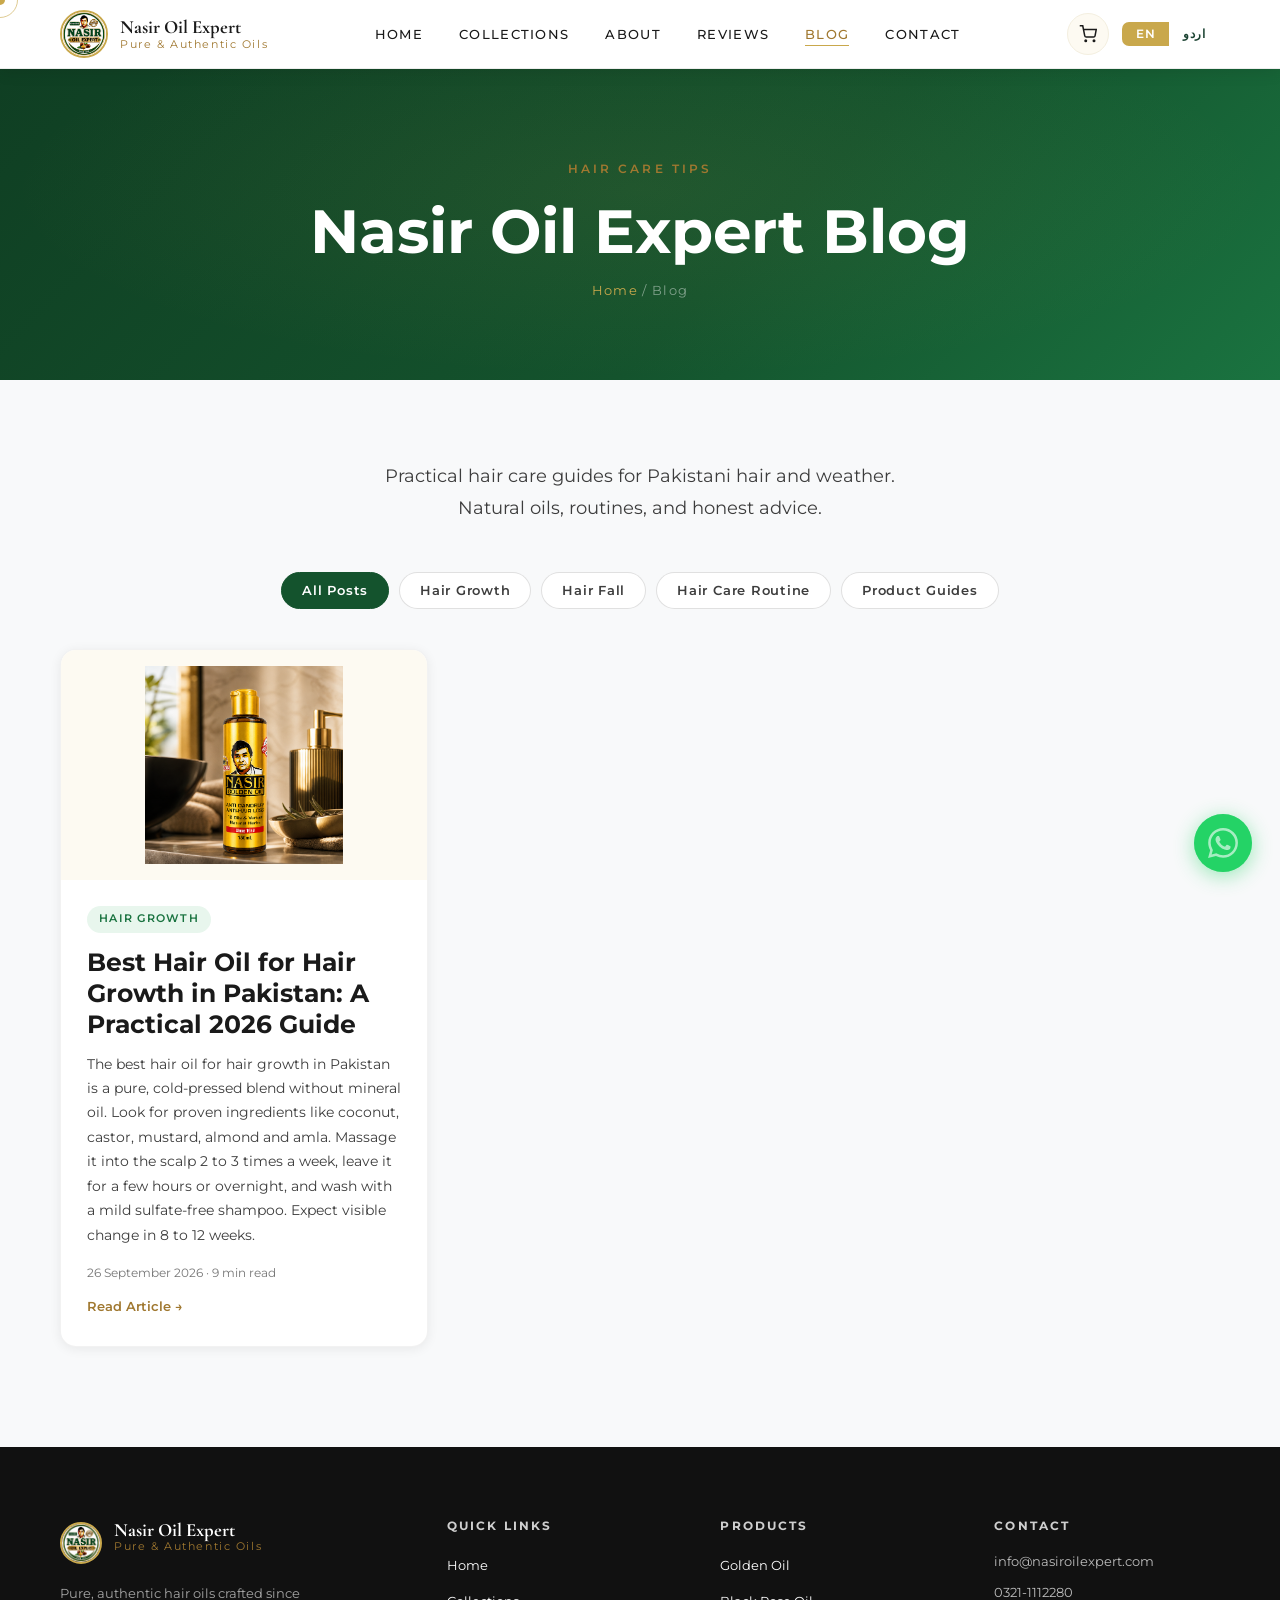
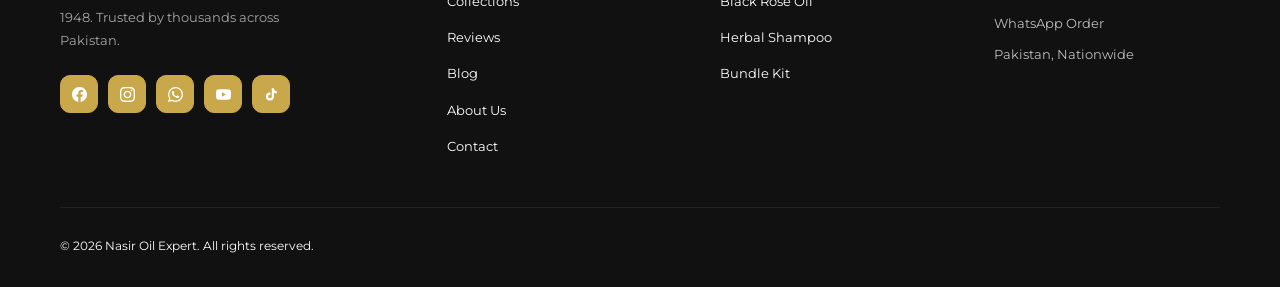
==== commit 2d2351df: "Blog: add category filters to listing, remove duplicate GA tag on blog pages Co-Authored-By: Claude " ====
--- a/blog/index.html
+++ b/blog/index.html
@@ -26,14 +26,6 @@
 src="https://www.facebook.com/tr?id=1622312982781463&ev=PageView&noscript=1"
 /></noscript>
 <!-- End Meta Pixel Code -->
-<!-- Google tag (gtag.js) -->
-<script async src="https://www.googletagmanager.com/gtag/js?id=G-N2RWM9N4GE"></script>
-<script>
-  window.dataLayer = window.dataLayer || [];
-  function gtag(){dataLayer.push(arguments);}
-  gtag('js', new Date());
-  gtag('config', 'G-N2RWM9N4GE');
-</script>
   <meta charset="UTF-8" />
   <meta name="viewport" content="width=device-width, initial-scale=1.0" />
   <title>Hair Care Blog | Nasir Oil Expert</title>
@@ -56,7 +48,7 @@
   <link rel="preconnect" href="https://fonts.gstatic.com" crossorigin />
   <link href="https://fonts.googleapis.com/css2?family=Cormorant+Garamond:ital,wght@0,400;0,600;0,700;1,400&family=Montserrat:wght@300;400;500;600;700&family=Noto+Nastaliq+Urdu:wght@400;700&display=swap" rel="stylesheet" />
   <link rel="stylesheet" href="/styles3.css?v=4" />
-  <link rel="stylesheet" href="/blog.css?v=1" />
+  <link rel="stylesheet" href="/blog.css?v=2" />
 </head>
 <body>
 
@@ -117,8 +109,15 @@
 <!-- BLOG LIST -->
 <section class="blog-list-section">
   <p class="section-subtitle blog-list-intro">Practical hair care guides for Pakistani hair and weather. Natural oils, routines, and honest advice.</p>
+  <div class="blog-filters" role="tablist" aria-label="Blog categories">
+    <button class="blog-filter active" data-filter="all">All Posts</button>
+    <button class="blog-filter" data-filter="hair-growth">Hair Growth</button>
+    <button class="blog-filter" data-filter="hair-fall">Hair Fall</button>
+    <button class="blog-filter" data-filter="hair-care-routine">Hair Care Routine</button>
+    <button class="blog-filter" data-filter="product-guides">Product Guides</button>
+  </div>
   <div class="blog-grid">
-    <a class="blog-card" href="/blog/best-hair-oil-for-hair-growth-in-pakistan">
+    <a class="blog-card" href="/blog/best-hair-oil-for-hair-growth-in-pakistan" data-category="hair-growth hair-care-routine">
       <div class="blog-card-img"><img src="/images/golden/golden-oil-hero.png" alt="Best Hair Oil for Hair Growth in Pakistan: A Practical 2026 Guide" loading="lazy" /></div>
       <div class="blog-card-body">
         <span class="blog-card-tag">Hair Growth</span>
@@ -129,7 +128,19 @@
       </div>
     </a>
   </div>
+  <p class="blog-empty" hidden>No posts in this category yet. New guides are coming soon.</p>
 </section>
+<script>
+(function(){
+  var btns=document.querySelectorAll('.blog-filter'), cards=document.querySelectorAll('.blog-card'), empty=document.querySelector('.blog-empty');
+  btns.forEach(function(b){ b.addEventListener('click',function(){
+    btns.forEach(function(x){x.classList.remove('active');}); b.classList.add('active');
+    var f=b.getAttribute('data-filter'), shown=0;
+    cards.forEach(function(c){ var ok=f==='all'||(' '+c.getAttribute('data-category')+' ').indexOf(' '+f+' ')>-1; c.style.display=ok?'':'none'; if(ok)shown++; });
+    empty.hidden=shown>0;
+  }); });
+})();
+</script>
 
 <!-- FOOTER -->
 <footer>
--- a/blog.css
+++ b/blog.css
@@ -94,3 +94,10 @@
   .quick-answer, .takeaways-box { padding-left:20px; padding-right:20px; }
   .blog-cta-box { padding:32px 20px; }
 }
+
+/* ---- Category filters ---- */
+.blog-filters { display:flex; flex-wrap:wrap; gap:10px; justify-content:center; max-width:1200px; margin:0 auto 40px; }
+.blog-filter { font-family:'Montserrat',sans-serif; font-size:0.74rem; font-weight:600; letter-spacing:0.06em; padding:10px 20px; border-radius:30px; border:1px solid rgba(0,0,0,0.12); background:#fff; color:var(--text-light); cursor:pointer; transition:all 0.3s ease; }
+.blog-filter:hover { border-color:var(--gold); color:var(--gold-dark); }
+.blog-filter.active { background:var(--green-deep); border-color:var(--green-deep); color:#fff; }
+.blog-empty { text-align:center; font-family:'Montserrat',sans-serif; font-size:0.85rem; color:var(--text-light); margin-top:24px; }
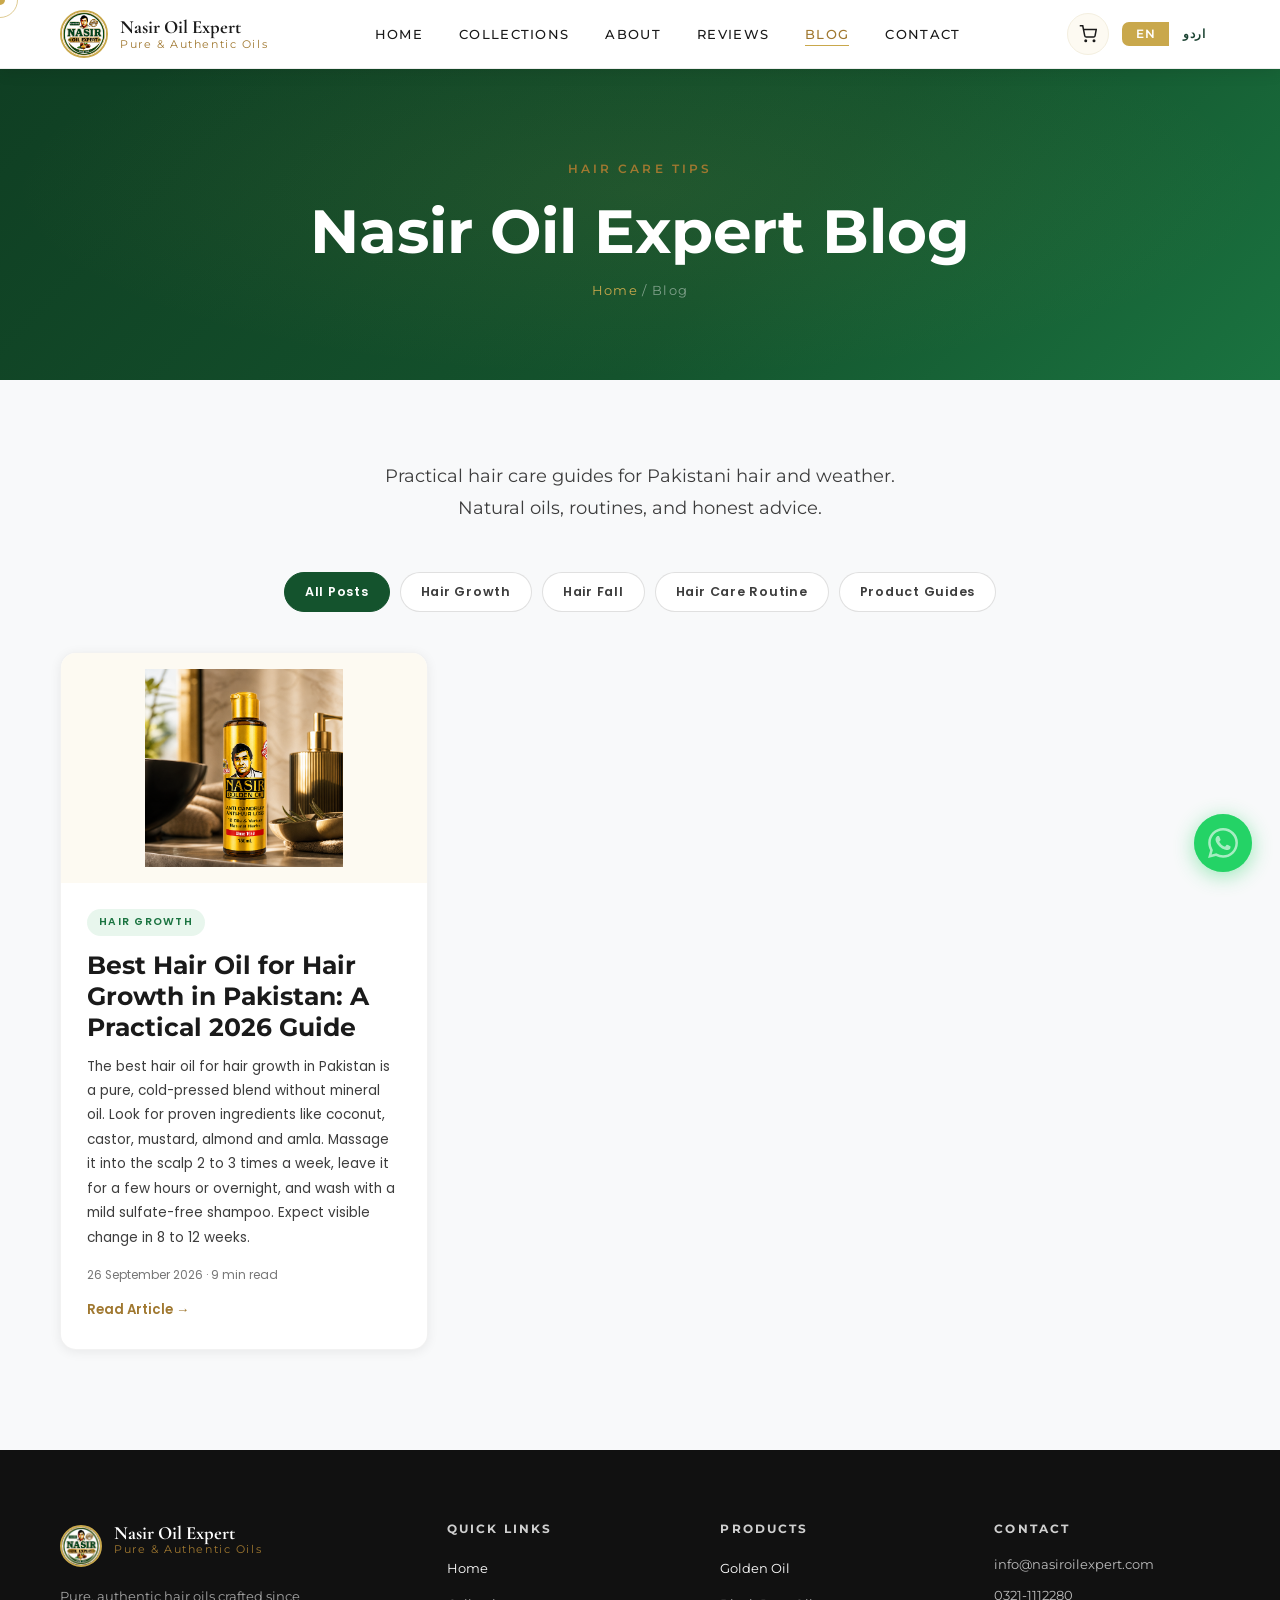
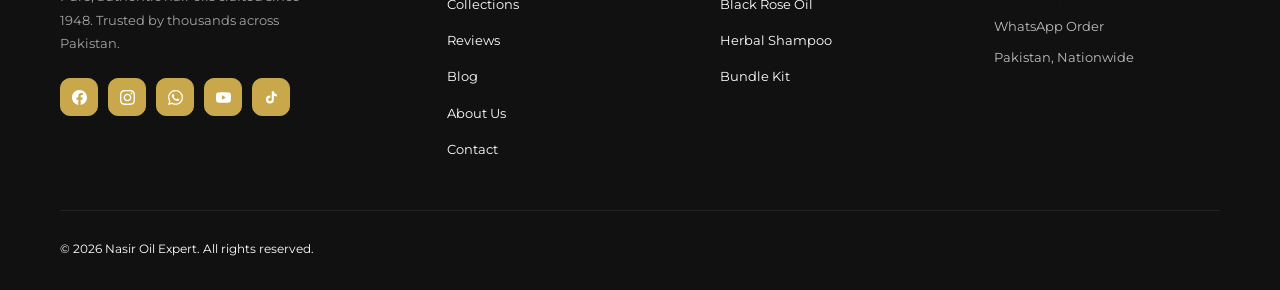
==== commit 7af452f4: "Fix blog fonts (Poppins), TOC width, sidebar product layout - Replace Montserrat with Poppins throug" ====
--- a/blog/index.html
+++ b/blog/index.html
@@ -46,9 +46,9 @@
   </script>
   <link rel="preconnect" href="https://fonts.googleapis.com" />
   <link rel="preconnect" href="https://fonts.gstatic.com" crossorigin />
-  <link href="https://fonts.googleapis.com/css2?family=Cormorant+Garamond:ital,wght@0,400;0,600;0,700;1,400&family=Montserrat:wght@300;400;500;600;700&family=Noto+Nastaliq+Urdu:wght@400;700&display=swap" rel="stylesheet" />
+  <link href="https://fonts.googleapis.com/css2?family=Cormorant+Garamond:ital,wght@0,400;0,600;0,700;1,400&family=Montserrat:wght@300;400;500;600;700&family=Poppins:wght@300;400;500;600;700&family=Noto+Nastaliq+Urdu:wght@400;700&display=swap" rel="stylesheet" />
   <link rel="stylesheet" href="/styles3.css?v=4" />
-  <link rel="stylesheet" href="/blog.css?v=2" />
+  <link rel="stylesheet" href="/blog.css?v=5" />
 </head>
 <body>
 
@@ -153,7 +153,7 @@
         </div>
         <p data-i18n="ft.brand.desc">Your destination for natural, effective products that nurture stronger, healthier hair.</p>
         <div class="footer-socials">
-          <a href="https://www.facebook.com/nasiroilexpert" target="_blank" class="social-btn fb" title="Facebook">
+          <a href="https://www.facebook.com/share/19QpAj7k6t/" target="_blank" class="social-btn fb" title="Facebook">
             <svg width="15" height="15" fill="currentColor" viewBox="0 0 24 24"><path d="M24 12.073c0-6.627-5.373-12-12-12s-12 5.373-12 12c0 5.99 4.388 10.954 10.125 11.854v-8.385H7.078v-3.47h3.047V9.43c0-3.007 1.792-4.669 4.533-4.669 1.312 0 2.686.235 2.686.235v2.953H15.83c-1.491 0-1.956.925-1.956 1.874v2.25h3.328l-.532 3.47h-2.796v8.385C19.612 23.027 24 18.062 24 12.073z"/></svg>
           </a>
           <a href="https://www.instagram.com/nasiroilexpert" target="_blank" class="social-btn ig" title="Instagram">
--- a/blog.css
+++ b/blog.css
@@ -1,6 +1,7 @@
 /* ============ Nasir Oil Expert — Blog ============ */
-.blog-meta { font-family:'Montserrat',sans-serif; font-size:0.78rem; color:rgba(255,255,255,0.75); letter-spacing:0.04em; margin-bottom:14px; }
-.blog-hero h1 { max-width:900px; margin-left:auto; margin-right:auto; }
+.blog-meta { font-family:'Poppins',sans-serif; font-size:0.78rem; color:rgba(255,255,255,0.75); letter-spacing:0.04em; margin-bottom:14px; }
+.blog-hero { height:auto !important; min-height:260px; padding-top:100px !important; padding-bottom:52px !important; }
+.blog-hero h1 { max-width:800px; margin-left:auto; margin-right:auto; font-size:clamp(1.7rem,3.8vw,2.9rem) !important; }
 
 /* ---- Listing ---- */
 .blog-list-section { padding:80px 60px 100px; background:var(--bg-light); }
@@ -12,18 +13,37 @@
 .blog-card-img img { width:100%; height:100%; object-fit:contain; padding:16px; box-sizing:border-box; transition:transform 0.5s ease; }
 .blog-card:hover .blog-card-img img { transform:scale(1.05); }
 .blog-card-body { padding:26px 26px 28px; display:flex; flex-direction:column; flex:1; }
-.blog-card-tag { align-self:flex-start; font-family:'Montserrat',sans-serif; font-size:0.62rem; font-weight:600; letter-spacing:0.12em; text-transform:uppercase; color:var(--green-mid); background:rgba(34,168,85,0.1); padding:5px 12px; border-radius:20px; margin-bottom:14px; }
+.blog-card-tag { align-self:flex-start; font-family:'Poppins',sans-serif; font-size:0.62rem; font-weight:600; letter-spacing:0.12em; text-transform:uppercase; color:var(--green-mid); background:rgba(34,168,85,0.1); padding:5px 12px; border-radius:20px; margin-bottom:14px; }
 .blog-card h2 { font-size:1.45rem; line-height:1.25; color:var(--text-dark); margin-bottom:12px; }
-.blog-card p { font-family:'Montserrat',sans-serif; font-size:0.8rem; line-height:1.8; color:var(--text-light); margin-bottom:16px; flex:1; }
-.blog-card-meta { font-family:'Montserrat',sans-serif; font-size:0.7rem; color:#777; margin-bottom:14px; }
-.blog-card-link { font-family:'Montserrat',sans-serif; font-size:0.78rem; font-weight:600; color:var(--gold-dark); }
+.blog-card p { font-family:'Poppins',sans-serif; font-size:0.8rem; line-height:1.8; color:var(--text-light); margin-bottom:16px; flex:1; }
+.blog-card-meta { font-family:'Poppins',sans-serif; font-size:0.7rem; color:#777; margin-bottom:14px; }
+.blog-card-link { font-family:'Poppins',sans-serif; font-size:0.78rem; font-weight:600; color:var(--gold-dark); }
 
 /* ---- Article layout ---- */
-.blog-layout { display:grid; grid-template-columns:minmax(0,1fr) 300px; gap:48px; max-width:1180px; margin:0 auto; padding:64px 40px 90px; align-items:start; }
-.blog-article { min-width:0; font-family:'Montserrat',sans-serif; color:var(--text-light); font-size:0.95rem; line-height:1.9; }
-.blog-cover { width:100%; height:auto; max-height:420px; object-fit:contain; background:var(--cream); border-radius:var(--radius); padding:24px; box-sizing:border-box; margin-bottom:36px; }
-.blog-article h2 { font-family:'Cormorant Garamond',serif; font-size:clamp(1.6rem,3vw,2.1rem); color:var(--text-dark); line-height:1.25; margin:48px 0 16px; scroll-margin-top:100px; }
-.blog-article h3 { font-family:'Cormorant Garamond',serif; font-size:1.35rem; color:var(--green-deep); margin:30px 0 10px; }
+.blog-layout { display:grid; grid-template-columns:minmax(0,1fr) 260px; gap:48px; max-width:1240px; margin:0 auto; padding:56px 40px 90px; align-items:start; }
+.blog-article { min-width:0; font-family:'Poppins',sans-serif; color:var(--text-light); font-size:0.95rem; line-height:1.9; }
+.blog-cover { width:100%; height:440px; object-fit:cover; object-position:center; background:var(--bg-light); border-radius:var(--radius); padding:0; margin-bottom:32px; display:block; }
+
+/* ---- Inline TOC (below image, left-aligned) ---- */
+.blog-toc-inline { background:var(--bg-light); border:1px solid rgba(0,0,0,0.07); border-left:4px solid var(--green-mid); border-radius:var(--radius); padding:20px 26px; margin-bottom:40px; }
+.blog-toc-inline h4 { font-family:'Poppins',sans-serif; font-size:0.8rem; font-weight:700; color:var(--text-dark); margin:0 0 10px; text-transform:uppercase; letter-spacing:0.07em; }
+.blog-toc-inline ol { padding-left:18px; margin:0; font-family:'Poppins',sans-serif; font-size:0.76rem; line-height:1.8; color:var(--text-light); }
+.blog-toc-inline li { margin-bottom:3px; }
+.blog-toc-inline a { color:var(--text-light); text-decoration:none; }
+.blog-toc-inline a:hover { color:var(--green-mid); }
+
+/* ---- Sidebar ---- */
+.blog-sidebar { position:sticky; top:100px; display:flex; flex-direction:column; gap:16px; }
+.sidebar-products { list-style:none; padding:0; margin:0; display:flex; flex-direction:column; gap:12px; }
+.sidebar-products li { display:flex; align-items:center; justify-content:space-between; gap:10px; padding:10px 0; border-bottom:1px solid rgba(0,0,0,0.07); }
+.sidebar-products li:last-child { border-bottom:none; }
+.sp-info { display:flex; flex-direction:column; gap:2px; flex:1; min-width:0; }
+.sp-name { font-family:'Poppins',sans-serif; font-size:0.78rem; font-weight:600; color:var(--text-dark); }
+.sp-price { font-family:'Poppins',sans-serif; font-size:0.72rem; color:var(--gold-dark); font-weight:600; }
+.sp-price small { font-weight:400; color:var(--green-mid); font-size:0.65rem; }
+.sp-btn { font-family:'Poppins',sans-serif; font-size:0.65rem; padding:6px 14px; white-space:nowrap; flex-shrink:0; width:auto !important; }
+.blog-article h2 { font-family:'Poppins',sans-serif; font-size:clamp(1.35rem,2.6vw,1.8rem); color:var(--text-dark); line-height:1.3; margin:48px 0 16px; scroll-margin-top:100px; font-weight:700; }
+.blog-article h3 { font-family:'Poppins',sans-serif; font-size:1.15rem; color:var(--green-deep); margin:30px 0 10px; font-weight:600; }
 .blog-article p { margin:0 0 18px; }
 .blog-article a { color:var(--green-mid); font-weight:600; text-decoration:underline; text-decoration-color:rgba(26,115,64,0.35); text-underline-offset:3px; }
 .blog-article a:hover { color:var(--gold-dark); }
@@ -35,7 +55,7 @@
 .blog-article ol.steps li::before { content:counter(step); position:absolute; left:14px; top:13px; width:32px; height:32px; border-radius:50%; background:var(--green-mid); color:#fff; font-weight:700; font-size:0.85rem; display:flex; align-items:center; justify-content:center; }
 
 .quick-answer { background:linear-gradient(135deg,var(--green-deep),var(--green-mid)); color:#fff; border-radius:var(--radius); padding:26px 30px; margin-bottom:12px; border-left:5px solid var(--gold); }
-.quick-answer h2 { color:var(--gold-light); font-size:1.3rem; margin:0 0 8px; font-family:'Montserrat',sans-serif; font-weight:700; letter-spacing:0.06em; text-transform:uppercase; }
+.quick-answer h2 { color:var(--gold-light); font-size:1.3rem; margin:0 0 8px; font-family:'Poppins',sans-serif; font-weight:700; letter-spacing:0.06em; text-transform:uppercase; }
 .quick-answer p { margin:0; color:rgba(255,255,255,0.95); }
 
 .takeaways-box { background:var(--cream); border:1px solid var(--gold-light); border-radius:var(--radius); padding:8px 30px 14px; margin:44px 0 10px; }
@@ -62,12 +82,13 @@
 .blog-cta-box h3 { color:#fff; font-size:1.7rem; margin:0 0 8px; }
 .blog-cta-box p { color:rgba(255,255,255,0.8); margin-bottom:22px; }
 .blog-cta-btns { display:flex; gap:14px; justify-content:center; flex-wrap:wrap; }
-.blog-article .blog-cta-btns a { text-decoration:none; color:inherit; }
-.blog-article .blog-cta-btns .btn-primary { display:inline-flex; }
+.blog-article .blog-cta-btns a { text-decoration:none; }
+.blog-article .blog-cta-btns .btn-primary { display:inline-flex; color:var(--white); }
+.blog-article .blog-cta-btns .btn-secondary { color:rgba(255,255,255,0.92); border-color:rgba(255,255,255,0.6); }
 
 /* ---- Sidebar ---- */
 .blog-sidebar { position:sticky; top:100px; display:flex; flex-direction:column; gap:20px; }
-.sidebar-card { background:#fff; border-radius:var(--radius); box-shadow:var(--shadow-sm); border:1px solid rgba(0,0,0,0.05); padding:22px; font-family:'Montserrat',sans-serif; }
+.sidebar-card { background:#fff; border-radius:var(--radius); box-shadow:var(--shadow-sm); border:1px solid rgba(0,0,0,0.05); padding:22px; font-family:'Poppins',sans-serif; }
 .sidebar-card h4 { font-size:1.1rem; color:var(--text-dark); margin-bottom:10px; }
 .sidebar-card.toc ol { padding-left:18px; margin:0; font-size:0.76rem; line-height:1.6; }
 .sidebar-card.toc li { margin-bottom:6px; }
@@ -80,15 +101,19 @@
 .sidebar-card .price small { display:block; font-weight:500; color:var(--green-mid); font-size:0.7rem; }
 .sidebar-card .btn-primary { display:inline-flex; justify-content:center; width:100%; box-sizing:border-box; }
 
+/* CTA secondary button — visible on dark green bg */
+.blog-cta-box .btn-secondary { border-color:rgba(255,255,255,0.55); color:rgba(255,255,255,0.92); }
+.blog-cta-box .btn-secondary:hover { border-color:var(--gold); color:var(--gold); }
+
 @media (max-width:1024px) {
   .blog-layout { grid-template-columns:1fr; padding:48px 24px 72px; }
   .blog-sidebar { position:static; }
-  .sidebar-card.toc { display:none; }
 }
 @media (max-width:768px) {
   .blog-list-section { padding:56px 16px 72px; }
   .blog-grid { grid-template-columns:1fr; }
-  .blog-layout { padding:36px 16px 60px; gap:32px; }
+  .blog-layout { padding:36px 16px 60px; }
+  .blog-cover { height:240px; }
   .blog-article { font-size:0.9rem; }
   .blog-article th, .blog-article td { padding:10px 12px; }
   .quick-answer, .takeaways-box { padding-left:20px; padding-right:20px; }
@@ -97,7 +122,7 @@
 
 /* ---- Category filters ---- */
 .blog-filters { display:flex; flex-wrap:wrap; gap:10px; justify-content:center; max-width:1200px; margin:0 auto 40px; }
-.blog-filter { font-family:'Montserrat',sans-serif; font-size:0.74rem; font-weight:600; letter-spacing:0.06em; padding:10px 20px; border-radius:30px; border:1px solid rgba(0,0,0,0.12); background:#fff; color:var(--text-light); cursor:pointer; transition:all 0.3s ease; }
+.blog-filter { font-family:'Poppins',sans-serif; font-size:0.74rem; font-weight:600; letter-spacing:0.06em; padding:10px 20px; border-radius:30px; border:1px solid rgba(0,0,0,0.12); background:#fff; color:var(--text-light); cursor:pointer; transition:all 0.3s ease; }
 .blog-filter:hover { border-color:var(--gold); color:var(--gold-dark); }
 .blog-filter.active { background:var(--green-deep); border-color:var(--green-deep); color:#fff; }
-.blog-empty { text-align:center; font-family:'Montserrat',sans-serif; font-size:0.85rem; color:var(--text-light); margin-top:24px; }
+.blog-empty { text-align:center; font-family:'Poppins',sans-serif; font-size:0.85rem; color:var(--text-light); margin-top:24px; }
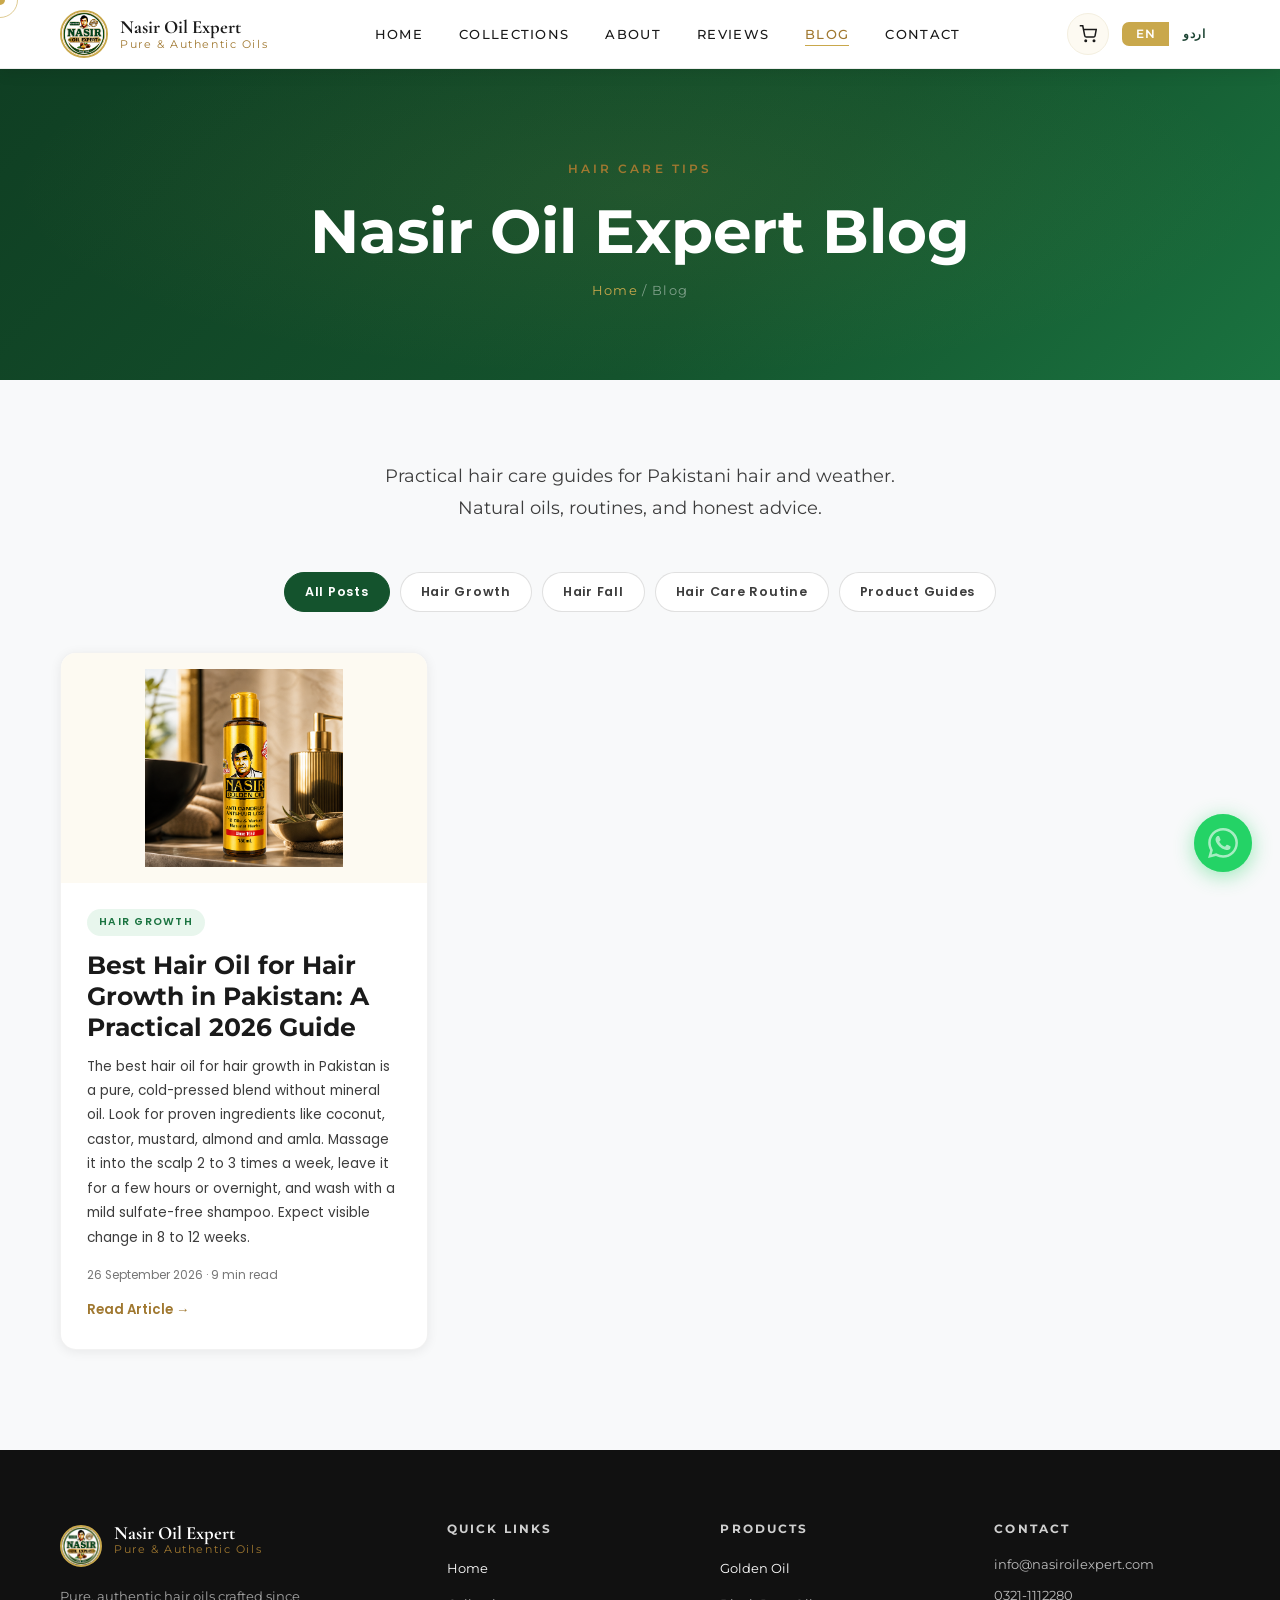
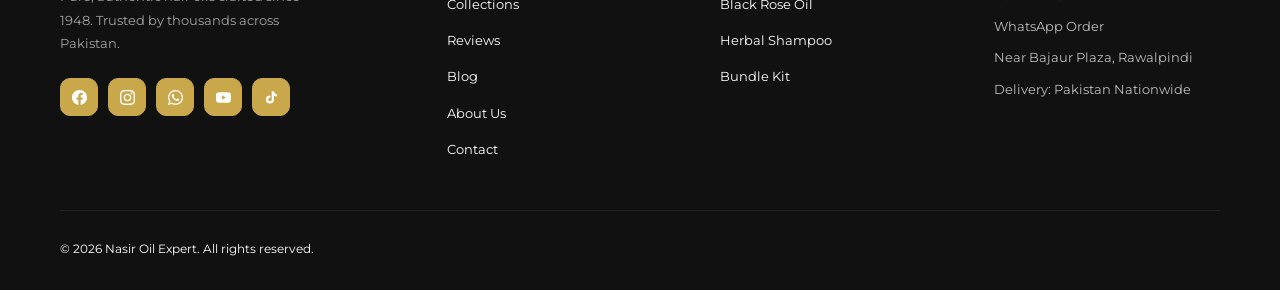
==== commit 48921fc6: "Add physical address to footer contact section (all pages) - Replace "Pakistan, Nationwide" with cli" ====
--- a/blog/index.html
+++ b/blog/index.html
@@ -183,7 +183,8 @@
         <a href="mailto:info@nasiroilexpert.com" class="contact-item">info@nasiroilexpert.com</a>
         <a href="tel:+923211112280" class="contact-item">0321-1112280</a>
         <a href="https://wa.me/923211112280" class="contact-item" target="_blank"><span data-i18n="ft.waOrder">WhatsApp Order</span></a>
-        <div class="contact-item">Pakistan, Nationwide</div>
+        <a href="https://maps.google.com/?q=Nasir+Oil+Mills,+Near+Bajaur+Plaza,+Opp+Ajwa+Hotel,+Rawalpindi" class="contact-item" target="_blank" rel="noopener">Near Bajaur Plaza, Rawalpindi</a>
+        <div class="contact-item">Delivery: Pakistan Nationwide</div>
       </div>
     </div>
     <div class="footer-bottom">
